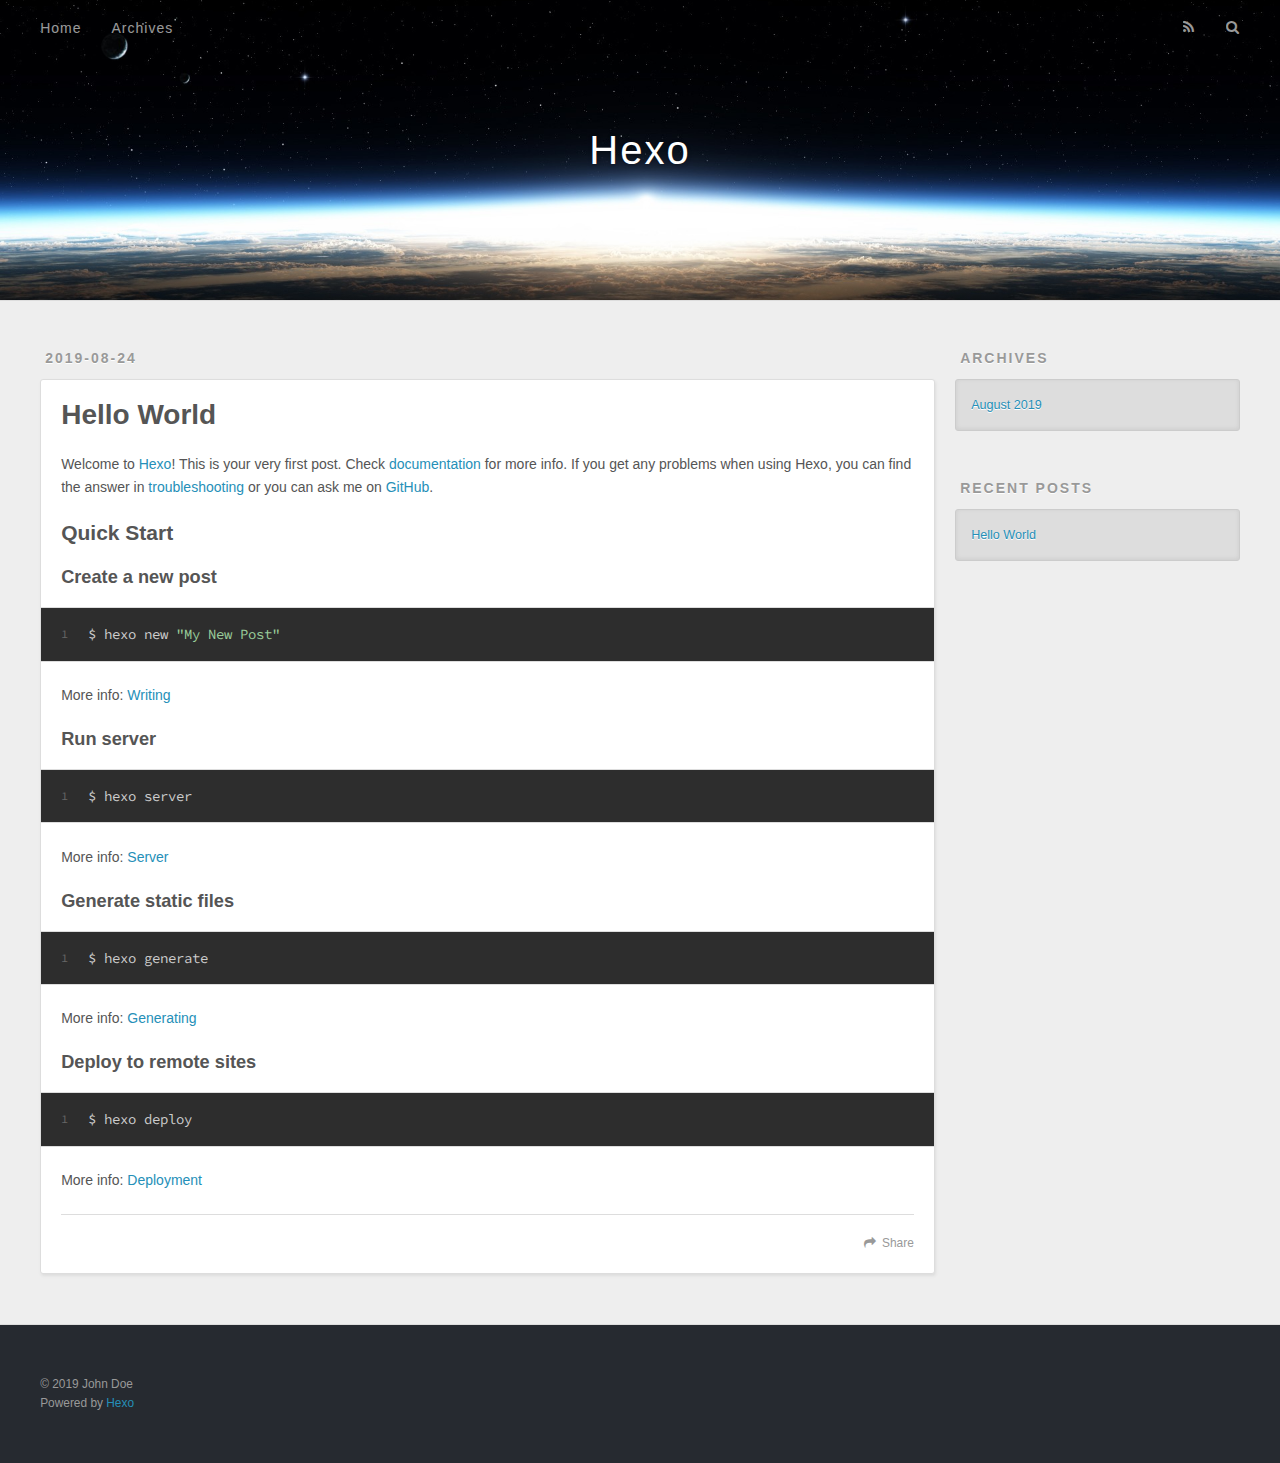
==== index.html @ d48149c9 "Site updated: 2019-08-24 20:46:43" ====
<!DOCTYPE html>
<html>
<head><meta name="generator" content="Hexo 3.9.0">
  <meta charset="utf-8">
  

  
  <title>Hexo</title>
  <meta name="viewport" content="width=device-width, initial-scale=1, maximum-scale=1">
  <meta property="og:type" content="website">
<meta property="og:title" content="Hexo">
<meta property="og:url" content="http://yoursite.com/index.html">
<meta property="og:site_name" content="Hexo">
<meta property="og:locale" content="en">
<meta name="twitter:card" content="summary">
<meta name="twitter:title" content="Hexo">
  
    <link rel="alternate" href="/atom.xml" title="Hexo" type="application/atom+xml">
  
  
    <link rel="icon" href="/favicon.png">
  
  
    <link href="//fonts.googleapis.com/css?family=Source+Code+Pro" rel="stylesheet" type="text/css">
  
  <link rel="stylesheet" href="/css/style.css">
</head>
</html>
<body>
  <div id="container">
    <div id="wrap">
      <header id="header">
  <div id="banner"></div>
  <div id="header-outer" class="outer">
    <div id="header-title" class="inner">
      <h1 id="logo-wrap">
        <a href="/" id="logo">Hexo</a>
      </h1>
      
    </div>
    <div id="header-inner" class="inner">
      <nav id="main-nav">
        <a id="main-nav-toggle" class="nav-icon"></a>
        
          <a class="main-nav-link" href="/">Home</a>
        
          <a class="main-nav-link" href="/archives">Archives</a>
        
      </nav>
      <nav id="sub-nav">
        
          <a id="nav-rss-link" class="nav-icon" href="/atom.xml" title="RSS Feed"></a>
        
        <a id="nav-search-btn" class="nav-icon" title="Search"></a>
      </nav>
      <div id="search-form-wrap">
        <form action="//google.com/search" method="get" accept-charset="UTF-8" class="search-form"><input type="search" name="q" class="search-form-input" placeholder="Search"><button type="submit" class="search-form-submit">&#xF002;</button><input type="hidden" name="sitesearch" value="http://yoursite.com"></form>
      </div>
    </div>
  </div>
</header>
      <div class="outer">
        <section id="main">
  
    <article id="post-hello-world" class="article article-type-post" itemscope itemprop="blogPost">
  <div class="article-meta">
    <a href="/2019/08/24/hello-world/" class="article-date">
  <time datetime="2019-08-24T12:15:39.350Z" itemprop="datePublished">2019-08-24</time>
</a>
    
  </div>
  <div class="article-inner">
    
    
      <header class="article-header">
        
  
    <h1 itemprop="name">
      <a class="article-title" href="/2019/08/24/hello-world/">Hello World</a>
    </h1>
  

      </header>
    
    <div class="article-entry" itemprop="articleBody">
      
        <p>Welcome to <a href="https://hexo.io/" target="_blank" rel="noopener">Hexo</a>! This is your very first post. Check <a href="https://hexo.io/docs/" target="_blank" rel="noopener">documentation</a> for more info. If you get any problems when using Hexo, you can find the answer in <a href="https://hexo.io/docs/troubleshooting.html" target="_blank" rel="noopener">troubleshooting</a> or you can ask me on <a href="https://github.com/hexojs/hexo/issues" target="_blank" rel="noopener">GitHub</a>.</p>
<h2 id="Quick-Start"><a href="#Quick-Start" class="headerlink" title="Quick Start"></a>Quick Start</h2><h3 id="Create-a-new-post"><a href="#Create-a-new-post" class="headerlink" title="Create a new post"></a>Create a new post</h3><figure class="highlight bash"><table><tr><td class="gutter"><pre><span class="line">1</span><br></pre></td><td class="code"><pre><span class="line">$ hexo new <span class="string">"My New Post"</span></span><br></pre></td></tr></table></figure>

<p>More info: <a href="https://hexo.io/docs/writing.html" target="_blank" rel="noopener">Writing</a></p>
<h3 id="Run-server"><a href="#Run-server" class="headerlink" title="Run server"></a>Run server</h3><figure class="highlight bash"><table><tr><td class="gutter"><pre><span class="line">1</span><br></pre></td><td class="code"><pre><span class="line">$ hexo server</span><br></pre></td></tr></table></figure>

<p>More info: <a href="https://hexo.io/docs/server.html" target="_blank" rel="noopener">Server</a></p>
<h3 id="Generate-static-files"><a href="#Generate-static-files" class="headerlink" title="Generate static files"></a>Generate static files</h3><figure class="highlight bash"><table><tr><td class="gutter"><pre><span class="line">1</span><br></pre></td><td class="code"><pre><span class="line">$ hexo generate</span><br></pre></td></tr></table></figure>

<p>More info: <a href="https://hexo.io/docs/generating.html" target="_blank" rel="noopener">Generating</a></p>
<h3 id="Deploy-to-remote-sites"><a href="#Deploy-to-remote-sites" class="headerlink" title="Deploy to remote sites"></a>Deploy to remote sites</h3><figure class="highlight bash"><table><tr><td class="gutter"><pre><span class="line">1</span><br></pre></td><td class="code"><pre><span class="line">$ hexo deploy</span><br></pre></td></tr></table></figure>

<p>More info: <a href="https://hexo.io/docs/deployment.html" target="_blank" rel="noopener">Deployment</a></p>

      
    </div>
    <footer class="article-footer">
      <a data-url="http://yoursite.com/2019/08/24/hello-world/" data-id="cjzpjfk8l0000x8vjeprm9qfz" class="article-share-link">Share</a>
      
      
    </footer>
  </div>
  
</article>


  


</section>
        
          <aside id="sidebar">
  
    

  
    

  
    
  
    
  <div class="widget-wrap">
    <h3 class="widget-title">Archives</h3>
    <div class="widget">
      <ul class="archive-list"><li class="archive-list-item"><a class="archive-list-link" href="/archives/2019/08/">August 2019</a></li></ul>
    </div>
  </div>


  
    
  <div class="widget-wrap">
    <h3 class="widget-title">Recent Posts</h3>
    <div class="widget">
      <ul>
        
          <li>
            <a href="/2019/08/24/hello-world/">Hello World</a>
          </li>
        
      </ul>
    </div>
  </div>

  
</aside>
        
      </div>
      <footer id="footer">
  
  <div class="outer">
    <div id="footer-info" class="inner">
      &copy; 2019 John Doe<br>
      Powered by <a href="http://hexo.io/" target="_blank">Hexo</a>
    </div>
  </div>
</footer>
    </div>
    <nav id="mobile-nav">
  
    <a href="/" class="mobile-nav-link">Home</a>
  
    <a href="/archives" class="mobile-nav-link">Archives</a>
  
</nav>
    

<script src="//ajax.googleapis.com/ajax/libs/jquery/2.0.3/jquery.min.js"></script>


  <link rel="stylesheet" href="/fancybox/jquery.fancybox.css">
  <script src="/fancybox/jquery.fancybox.pack.js"></script>


<script src="/js/script.js"></script>



  </div>
</body>
</html>
---- css/style.css ----
body {
  width: 100%;
}
body:before,
body:after {
  content: "";
  display: table;
}
body:after {
  clear: both;
}
html,
body,
div,
span,
applet,
object,
iframe,
h1,
h2,
h3,
h4,
h5,
h6,
p,
blockquote,
pre,
a,
abbr,
acronym,
address,
big,
cite,
code,
del,
dfn,
em,
img,
ins,
kbd,
q,
s,
samp,
small,
strike,
strong,
sub,
sup,
tt,
var,
dl,
dt,
dd,
ol,
ul,
li,
fieldset,
form,
label,
legend,
table,
caption,
tbody,
tfoot,
thead,
tr,
th,
td {
  margin: 0;
  padding: 0;
  border: 0;
  outline: 0;
  font-weight: inherit;
  font-style: inherit;
  font-family: inherit;
  font-size: 100%;
  vertical-align: baseline;
}
body {
  line-height: 1;
  color: #000;
  background: #fff;
}
ol,
ul {
  list-style: none;
}
table {
  border-collapse: separate;
  border-spacing: 0;
  vertical-align: middle;
}
caption,
th,
td {
  text-align: left;
  font-weight: normal;
  vertical-align: middle;
}
a img {
  border: none;
}
input,
button {
  margin: 0;
  padding: 0;
}
input::-moz-focus-inner,
button::-moz-focus-inner {
  border: 0;
  padding: 0;
}
@font-face {
  font-family: FontAwesome;
  font-style: normal;
  font-weight: normal;
  src: url("fonts/fontawesome-webfont.eot?v=#4.0.3");
  src: url("fonts/fontawesome-webfont.eot?#iefix&v=#4.0.3") format("embedded-opentype"), url("fonts/fontawesome-webfont.woff?v=#4.0.3") format("woff"), url("fonts/fontawesome-webfont.ttf?v=#4.0.3") format("truetype"), url("fonts/fontawesome-webfont.svg#fontawesomeregular?v=#4.0.3") format("svg");
}
html,
body,
#container {
  height: 100%;
}
body {
  background: #eee;
  font: 14px -apple-system, BlinkMacSystemFont, "Segoe UI", "Roboto", "Oxygen", "Ubuntu", "Cantarell", "Fira Sans", "Droid Sans", "Helvetica Neue", sans-serif;
  -webkit-text-size-adjust: 100%;
}
.outer {
  max-width: 1220px;
  margin: 0 auto;
  padding: 0 20px;
}
.outer:before,
.outer:after {
  content: "";
  display: table;
}
.outer:after {
  clear: both;
}
.inner {
  display: inline;
  float: left;
  width: 98.33333333333333%;
  margin: 0 0.833333333333333%;
}
.left,
.alignleft {
  float: left;
}
.right,
.alignright {
  float: right;
}
.clear {
  clear: both;
}
#container {
  position: relative;
}
.mobile-nav-on {
  overflow: hidden;
}
#wrap {
  height: 100%;
  width: 100%;
  position: absolute;
  top: 0;
  left: 0;
  -webkit-transition: 0.2s ease-out;
  -moz-transition: 0.2s ease-out;
  -ms-transition: 0.2s ease-out;
  transition: 0.2s ease-out;
  z-index: 1;
  background: #eee;
}
.mobile-nav-on #wrap {
  left: 280px;
}
@media screen and (min-width: 768px) {
  #main {
    display: inline;
    float: left;
    width: 73.33333333333333%;
    margin: 0 0.833333333333333%;
  }
}
.article-date,
.article-category-link,
.archive-year,
.widget-title {
  text-decoration: none;
  text-transform: uppercase;
  letter-spacing: 2px;
  color: #999;
  margin-bottom: 1em;
  margin-left: 5px;
  line-height: 1em;
  text-shadow: 0 1px #fff;
  font-weight: bold;
}
.article-inner,
.archive-article-inner {
  background: #fff;
  -webkit-box-shadow: 1px 2px 3px #ddd;
  box-shadow: 1px 2px 3px #ddd;
  border: 1px solid #ddd;
  border-radius: 3px;
}
.article-entry h1,
.widget h1 {
  font-size: 2em;
}
.article-entry h2,
.widget h2 {
  font-size: 1.5em;
}
.article-entry h3,
.widget h3 {
  font-size: 1.3em;
}
.article-entry h4,
.widget h4 {
  font-size: 1.2em;
}
.article-entry h5,
.widget h5 {
  font-size: 1em;
}
.article-entry h6,
.widget h6 {
  font-size: 1em;
  color: #999;
}
.article-entry hr,
.widget hr {
  border: 1px dashed #ddd;
}
.article-entry strong,
.widget strong {
  font-weight: bold;
}
.article-entry em,
.widget em,
.article-entry cite,
.widget cite {
  font-style: italic;
}
.article-entry sup,
.widget sup,
.article-entry sub,
.widget sub {
  font-size: 0.75em;
  line-height: 0;
  position: relative;
  vertical-align: baseline;
}
.article-entry sup,
.widget sup {
  top: -0.5em;
}
.article-entry sub,
.widget sub {
  bottom: -0.2em;
}
.article-entry small,
.widget small {
  font-size: 0.85em;
}
.article-entry acronym,
.widget acronym,
.article-entry abbr,
.widget abbr {
  border-bottom: 1px dotted;
}
.article-entry ul,
.widget ul,
.article-entry ol,
.widget ol,
.article-entry dl,
.widget dl {
  margin: 0 20px;
  line-height: 1.6em;
}
.article-entry ul ul,
.widget ul ul,
.article-entry ol ul,
.widget ol ul,
.article-entry ul ol,
.widget ul ol,
.article-entry ol ol,
.widget ol ol {
  margin-top: 0;
  margin-bottom: 0;
}
.article-entry ul,
.widget ul {
  list-style: disc;
}
.article-entry ol,
.widget ol {
  list-style: decimal;
}
.article-entry dt,
.widget dt {
  font-weight: bold;
}
#header {
  height: 300px;
  position: relative;
  border-bottom: 1px solid #ddd;
}
#header:before,
#header:after {
  content: "";
  position: absolute;
  left: 0;
  right: 0;
  height: 40px;
}
#header:before {
  top: 0;
  background: -webkit-linear-gradient(rgba(0,0,0,0.2), transparent);
  background: -moz-linear-gradient(rgba(0,0,0,0.2), transparent);
  background: -ms-linear-gradient(rgba(0,0,0,0.2), transparent);
  background: linear-gradient(rgba(0,0,0,0.2), transparent);
}
#header:after {
  bottom: 0;
  background: -webkit-linear-gradient(transparent, rgba(0,0,0,0.2));
  background: -moz-linear-gradient(transparent, rgba(0,0,0,0.2));
  background: -ms-linear-gradient(transparent, rgba(0,0,0,0.2));
  background: linear-gradient(transparent, rgba(0,0,0,0.2));
}
#header-outer {
  height: 100%;
  position: relative;
}
#header-inner {
  position: relative;
  overflow: hidden;
}
#banner {
  position: absolute;
  top: 0;
  left: 0;
  width: 100%;
  height: 100%;
  background: url("images/banner.jpg") center #000;
  -webkit-background-size: cover;
  -moz-background-size: cover;
  background-size: cover;
  z-index: -1;
}
#header-title {
  text-align: center;
  height: 40px;
  position: absolute;
  top: 50%;
  left: 0;
  margin-top: -20px;
}
#logo,
#subtitle {
  text-decoration: none;
  color: #fff;
  font-weight: 300;
  text-shadow: 0 1px 4px rgba(0,0,0,0.3);
}
#logo {
  font-size: 40px;
  line-height: 40px;
  letter-spacing: 2px;
}
#subtitle {
  font-size: 16px;
  line-height: 16px;
  letter-spacing: 1px;
}
#subtitle-wrap {
  margin-top: 16px;
}
#main-nav {
  float: left;
  margin-left: -15px;
}
.nav-icon,
.main-nav-link {
  float: left;
  color: #fff;
  opacity: 0.6;
  text-decoration: none;
  text-shadow: 0 1px rgba(0,0,0,0.2);
  -webkit-transition: opacity 0.2s;
  -moz-transition: opacity 0.2s;
  -ms-transition: opacity 0.2s;
  transition: opacity 0.2s;
  display: block;
  padding: 20px 15px;
}
.nav-icon:hover,
.main-nav-link:hover {
  opacity: 1;
}
.nav-icon {
  font-family: FontAwesome;
  text-align: center;
  font-size: 14px;
  width: 14px;
  height: 14px;
  padding: 20px 15px;
  position: relative;
  cursor: pointer;
}
.main-nav-link {
  font-weight: 300;
  letter-spacing: 1px;
}
@media screen and (max-width: 479px) {
  .main-nav-link {
    display: none;
  }
}
#main-nav-toggle {
  display: none;
}
#main-nav-toggle:before {
  content: "\f0c9";
}
@media screen and (max-width: 479px) {
  #main-nav-toggle {
    display: block;
  }
}
#sub-nav {
  float: right;
  margin-right: -15px;
}
#nav-rss-link:before {
  content: "\f09e";
}
#nav-search-btn:before {
  content: "\f002";
}
#search-form-wrap {
  position: absolute;
  top: 15px;
  width: 150px;
  height: 30px;
  right: -150px;
  opacity: 0;
  -webkit-transition: 0.2s ease-out;
  -moz-transition: 0.2s ease-out;
  -ms-transition: 0.2s ease-out;
  transition: 0.2s ease-out;
}
#search-form-wrap.on {
  opacity: 1;
  right: 0;
}
@media screen and (max-width: 479px) {
  #search-form-wrap {
    width: 100%;
    right: -100%;
  }
}
.search-form {
  position: absolute;
  top: 0;
  left: 0;
  right: 0;
  background: #fff;
  padding: 5px 15px;
  border-radius: 15px;
  -webkit-box-shadow: 0 0 10px rgba(0,0,0,0.3);
  box-shadow: 0 0 10px rgba(0,0,0,0.3);
}
.search-form-input {
  border: none;
  background: none;
  color: #555;
  width: 100%;
  font: 13px -apple-system, BlinkMacSystemFont, "Segoe UI", "Roboto", "Oxygen", "Ubuntu", "Cantarell", "Fira Sans", "Droid Sans", "Helvetica Neue", sans-serif;
  outline: none;
}
.search-form-input::-webkit-search-results-decoration,
.search-form-input::-webkit-search-cancel-button {
  -webkit-appearance: none;
}
.search-form-submit {
  position: absolute;
  top: 50%;
  right: 10px;
  margin-top: -7px;
  font: 13px FontAwesome;
  border: none;
  background: none;
  color: #bbb;
  cursor: pointer;
}
.search-form-submit:hover,
.search-form-submit:focus {
  color: #777;
}
.article {
  margin: 50px 0;
}
.article-inner {
  overflow: hidden;
}
.article-meta:before,
.article-meta:after {
  content: "";
  display: table;
}
.article-meta:after {
  clear: both;
}
.article-date {
  float: left;
}
.article-category {
  float: left;
  line-height: 1em;
  color: #ccc;
  text-shadow: 0 1px #fff;
  margin-left: 8px;
}
.article-category:before {
  content: "\2022";
}
.article-category-link {
  margin: 0 12px 1em;
}
.article-header {
  padding: 20px 20px 0;
}
.article-title {
  text-decoration: none;
  font-size: 2em;
  font-weight: bold;
  color: #555;
  line-height: 1.1em;
  -webkit-transition: color 0.2s;
  -moz-transition: color 0.2s;
  -ms-transition: color 0.2s;
  transition: color 0.2s;
}
a.article-title:hover {
  color: #258fb8;
}
.article-entry {
  color: #555;
  padding: 0 20px;
}
.article-entry:before,
.article-entry:after {
  content: "";
  display: table;
}
.article-entry:after {
  clear: both;
}
.article-entry p,
.article-entry table {
  line-height: 1.6em;
  margin: 1.6em 0;
}
.article-entry h1,
.article-entry h2,
.article-entry h3,
.article-entry h4,
.article-entry h5,
.article-entry h6 {
  font-weight: bold;
}
.article-entry h1,
.article-entry h2,
.article-entry h3,
.article-entry h4,
.article-entry h5,
.article-entry h6 {
  line-height: 1.1em;
  margin: 1.1em 0;
}
.article-entry a {
  color: #258fb8;
  text-decoration: none;
}
.article-entry a:hover {
  text-decoration: underline;
}
.article-entry ul,
.article-entry ol,
.article-entry dl {
  margin-top: 1.6em;
  margin-bottom: 1.6em;
}
.article-entry img,
.article-entry video {
  max-width: 100%;
  height: auto;
  display: block;
  margin: auto;
}
.article-entry iframe {
  border: none;
}
.article-entry table {
  width: 100%;
  border-collapse: collapse;
  border-spacing: 0;
}
.article-entry th {
  font-weight: bold;
  border-bottom: 3px solid #ddd;
  padding-bottom: 0.5em;
}
.article-entry td {
  border-bottom: 1px solid #ddd;
  padding: 10px 0;
}
.article-entry blockquote {
  font-family: Georgia, "Times New Roman", serif;
  font-size: 1.4em;
  margin: 1.6em 20px;
  text-align: center;
}
.article-entry blockquote footer {
  font-size: 14px;
  margin: 1.6em 0;
  font-family: -apple-system, BlinkMacSystemFont, "Segoe UI", "Roboto", "Oxygen", "Ubuntu", "Cantarell", "Fira Sans", "Droid Sans", "Helvetica Neue", sans-serif;
}
.article-entry blockquote footer cite:before {
  content: "—";
  padding: 0 0.5em;
}
.article-entry .pullquote {
  text-align: left;
  width: 45%;
  margin: 0;
}
.article-entry .pullquote.left {
  margin-left: 0.5em;
  margin-right: 1em;
}
.article-entry .pullquote.right {
  margin-right: 0.5em;
  margin-left: 1em;
}
.article-entry .caption {
  color: #999;
  display: block;
  font-size: 0.9em;
  margin-top: 0.5em;
  position: relative;
  text-align: center;
}
.article-entry .video-container {
  position: relative;
  padding-top: 56.25%;
  height: 0;
  overflow: hidden;
}
.article-entry .video-container iframe,
.article-entry .video-container object,
.article-entry .video-container embed {
  position: absolute;
  top: 0;
  left: 0;
  width: 100%;
  height: 100%;
  margin-top: 0;
}
.article-more-link a {
  display: inline-block;
  line-height: 1em;
  padding: 6px 15px;
  border-radius: 15px;
  background: #eee;
  color: #999;
  text-shadow: 0 1px #fff;
  text-decoration: none;
}
.article-more-link a:hover {
  background: #258fb8;
  color: #fff;
  text-decoration: none;
  text-shadow: 0 1px #1e7293;
}
.article-footer {
  font-size: 0.85em;
  line-height: 1.6em;
  border-top: 1px solid #ddd;
  padding-top: 1.6em;
  margin: 0 20px 20px;
}
.article-footer:before,
.article-footer:after {
  content: "";
  display: table;
}
.article-footer:after {
  clear: both;
}
.article-footer a {
  color: #999;
  text-decoration: none;
}
.article-footer a:hover {
  color: #555;
}
.article-tag-list-item {
  float: left;
  margin-right: 10px;
}
.article-tag-list-link:before {
  content: "#";
}
.article-comment-link {
  float: right;
}
.article-comment-link:before {
  content: "\f075";
  font-family: FontAwesome;
  padding-right: 8px;
}
.article-share-link {
  cursor: pointer;
  float: right;
  margin-left: 20px;
}
.article-share-link:before {
  content: "\f064";
  font-family: FontAwesome;
  padding-right: 6px;
}
#article-nav {
  position: relative;
}
#article-nav:before,
#article-nav:after {
  content: "";
  display: table;
}
#article-nav:after {
  clear: both;
}
@media screen and (min-width: 768px) {
  #article-nav {
    margin: 50px 0;
  }
  #article-nav:before {
    width: 8px;
    height: 8px;
    position: absolute;
    top: 50%;
    left: 50%;
    margin-top: -4px;
    margin-left: -4px;
    content: "";
    border-radius: 50%;
    background: #ddd;
    -webkit-box-shadow: 0 1px 2px #fff;
    box-shadow: 0 1px 2px #fff;
  }
}
.article-nav-link-wrap {
  text-decoration: none;
  text-shadow: 0 1px #fff;
  color: #999;
  -webkit-box-sizing: border-box;
  -moz-box-sizing: border-box;
  box-sizing: border-box;
  margin-top: 50px;
  text-align: center;
  display: block;
}
.article-nav-link-wrap:hover {
  color: #555;
}
@media screen and (min-width: 768px) {
  .article-nav-link-wrap {
    width: 50%;
    margin-top: 0;
  }
}
@media screen and (min-width: 768px) {
  #article-nav-newer {
    float: left;
    text-align: right;
    padding-right: 20px;
  }
}
@media screen and (min-width: 768px) {
  #article-nav-older {
    float: right;
    text-align: left;
    padding-left: 20px;
  }
}
.article-nav-caption {
  text-transform: uppercase;
  letter-spacing: 2px;
  color: #ddd;
  line-height: 1em;
  font-weight: bold;
}
#article-nav-newer .article-nav-caption {
  margin-right: -2px;
}
.article-nav-title {
  font-size: 0.85em;
  line-height: 1.6em;
  margin-top: 0.5em;
}
.article-share-box {
  position: absolute;
  display: none;
  background: #fff;
  -webkit-box-shadow: 1px 2px 10px rgba(0,0,0,0.2);
  box-shadow: 1px 2px 10px rgba(0,0,0,0.2);
  border-radius: 3px;
  margin-left: -145px;
  overflow: hidden;
  z-index: 1;
}
.article-share-box.on {
  display: block;
}
.article-share-input {
  width: 100%;
  background: none;
  -webkit-box-sizing: border-box;
  -moz-box-sizing: border-box;
  box-sizing: border-box;
  font: 14px -apple-system, BlinkMacSystemFont, "Segoe UI", "Roboto", "Oxygen", "Ubuntu", "Cantarell", "Fira Sans", "Droid Sans", "Helvetica Neue", sans-serif;
  padding: 0 15px;
  color: #555;
  outline: none;
  border: 1px solid #ddd;
  border-radius: 3px 3px 0 0;
  height: 36px;
  line-height: 36px;
}
.article-share-links {
  background: #eee;
}
.article-share-links:before,
.article-share-links:after {
  content: "";
  display: table;
}
.article-share-links:after {
  clear: both;
}
.article-share-twitter,
.article-share-facebook,
.article-share-pinterest,
.article-share-google {
  width: 50px;
  height: 36px;
  display: block;
  float: left;
  position: relative;
  color: #999;
  text-shadow: 0 1px #fff;
}
.article-share-twitter:before,
.article-share-facebook:before,
.article-share-pinterest:before,
.article-share-google:before {
  font-size: 20px;
  font-family: FontAwesome;
  width: 20px;
  height: 20px;
  position: absolute;
  top: 50%;
  left: 50%;
  margin-top: -10px;
  margin-left: -10px;
  text-align: center;
}
.article-share-twitter:hover,
.article-share-facebook:hover,
.article-share-pinterest:hover,
.article-share-google:hover {
  color: #fff;
}
.article-share-twitter:before {
  content: "\f099";
}
.article-share-twitter:hover {
  background: #00aced;
  text-shadow: 0 1px #008abe;
}
.article-share-facebook:before {
  content: "\f09a";
}
.article-share-facebook:hover {
  background: #3b5998;
  text-shadow: 0 1px #2f477a;
}
.article-share-pinterest:before {
  content: "\f0d2";
}
.article-share-pinterest:hover {
  background: #cb2027;
  text-shadow: 0 1px #a21a1f;
}
.article-share-google:before {
  content: "\f0d5";
}
.article-share-google:hover {
  background: #dd4b39;
  text-shadow: 0 1px #be3221;
}
.article-gallery {
  background: #000;
  position: relative;
}
.article-gallery-photos {
  position: relative;
  overflow: hidden;
}
.article-gallery-img {
  display: none;
  max-width: 100%;
}
.article-gallery-img:first-child {
  display: block;
}
.article-gallery-img.loaded {
  position: absolute;
  display: block;
}
.article-gallery-img img {
  display: block;
  max-width: 100%;
  margin: 0 auto;
}
#comments {
  background: #fff;
  -webkit-box-shadow: 1px 2px 3px #ddd;
  box-shadow: 1px 2px 3px #ddd;
  padding: 20px;
  border: 1px solid #ddd;
  border-radius: 3px;
  margin: 50px 0;
}
#comments a {
  color: #258fb8;
}
.archives-wrap {
  margin: 50px 0;
}
.archives:before,
.archives:after {
  content: "";
  display: table;
}
.archives:after {
  clear: both;
}
.archive-year-wrap {
  margin-bottom: 1em;
}
.archives {
  -webkit-column-gap: 10px;
  -moz-column-gap: 10px;
  column-gap: 10px;
}
@media screen and (min-width: 480px) and (max-width: 767px) {
  .archives {
    -webkit-column-count: 2;
    -moz-column-count: 2;
    column-count: 2;
  }
}
@media screen and (min-width: 768px) {
  .archives {
    -webkit-column-count: 3;
    -moz-column-count: 3;
    column-count: 3;
  }
}
.archive-article {
  -webkit-column-break-inside: avoid;
  page-break-inside: avoid;
  overflow: hidden;
  break-inside: avoid-column;
}
.archive-article-inner {
  padding: 10px;
  margin-bottom: 15px;
}
.archive-article-title {
  text-decoration: none;
  font-weight: bold;
  color: #555;
  -webkit-transition: color 0.2s;
  -moz-transition: color 0.2s;
  -ms-transition: color 0.2s;
  transition: color 0.2s;
  line-height: 1.6em;
}
.archive-article-title:hover {
  color: #258fb8;
}
.archive-article-footer {
  margin-top: 1em;
}
.archive-article-date {
  color: #999;
  text-decoration: none;
  font-size: 0.85em;
  line-height: 1em;
  margin-bottom: 0.5em;
  display: block;
}
#page-nav {
  margin: 50px auto;
  background: #fff;
  -webkit-box-shadow: 1px 2px 3px #ddd;
  box-shadow: 1px 2px 3px #ddd;
  border: 1px solid #ddd;
  border-radius: 3px;
  text-align: center;
  color: #999;
  overflow: hidden;
}
#page-nav:before,
#page-nav:after {
  content: "";
  display: table;
}
#page-nav:after {
  clear: both;
}
#page-nav a,
#page-nav span {
  padding: 10px 20px;
  line-height: 1;
  height: 2ex;
}
#page-nav a {
  color: #999;
  text-decoration: none;
}
#page-nav a:hover {
  background: #999;
  color: #fff;
}
#page-nav .prev {
  float: left;
}
#page-nav .next {
  float: right;
}
#page-nav .page-number {
  display: inline-block;
}
@media screen and (max-width: 479px) {
  #page-nav .page-number {
    display: none;
  }
}
#page-nav .current {
  color: #555;
  font-weight: bold;
}
#page-nav .space {
  color: #ddd;
}
#footer {
  background: #262a30;
  padding: 50px 0;
  border-top: 1px solid #ddd;
  color: #999;
}
#footer a {
  color: #258fb8;
  text-decoration: none;
}
#footer a:hover {
  text-decoration: underline;
}
#footer-info {
  line-height: 1.6em;
  font-size: 0.85em;
}
.article-entry pre,
.article-entry .highlight {
  background: #2d2d2d;
  margin: 0 -20px;
  padding: 15px 20px;
  border-style: solid;
  border-color: #ddd;
  border-width: 1px 0;
  overflow: auto;
  color: #ccc;
  line-height: 22.400000000000002px;
}
.article-entry .highlight .gutter pre,
.article-entry .gist .gist-file .gist-data .line-numbers {
  color: #666;
  font-size: 0.85em;
}
.article-entry pre,
.article-entry code {
  font-family: "Source Code Pro", Consolas, Monaco, Menlo, Consolas, monospace;
}
.article-entry code {
  background: #eee;
  text-shadow: 0 1px #fff;
  padding: 0 0.3em;
}
.article-entry pre code {
  background: none;
  text-shadow: none;
  padding: 0;
}
.article-entry .highlight pre {
  border: none;
  margin: 0;
  padding: 0;
}
.article-entry .highlight table {
  margin: 0;
  width: auto;
}
.article-entry .highlight td {
  border: none;
  padding: 0;
}
.article-entry .highlight figcaption {
  font-size: 0.85em;
  color: #999;
  line-height: 1em;
  margin-bottom: 1em;
}
.article-entry .highlight figcaption:before,
.article-entry .highlight figcaption:after {
  content: "";
  display: table;
}
.article-entry .highlight figcaption:after {
  clear: both;
}
.article-entry .highlight figcaption a {
  float: right;
}
.article-entry .highlight .gutter pre {
  text-align: right;
  padding-right: 20px;
}
.article-entry .highlight .line {
  height: 22.400000000000002px;
}
.article-entry .highlight .line.marked {
  background: #515151;
}
.article-entry .gist {
  margin: 0 -20px;
  border-style: solid;
  border-color: #ddd;
  border-width: 1px 0;
  background: #2d2d2d;
  padding: 15px 20px 15px 0;
}
.article-entry .gist .gist-file {
  border: none;
  font-family: "Source Code Pro", Consolas, Monaco, Menlo, Consolas, monospace;
  margin: 0;
}
.article-entry .gist .gist-file .gist-data {
  background: none;
  border: none;
}
.article-entry .gist .gist-file .gist-data .line-numbers {
  background: none;
  border: none;
  padding: 0 20px 0 0;
}
.article-entry .gist .gist-file .gist-data .line-data {
  padding: 0 !important;
}
.article-entry .gist .gist-file .highlight {
  margin: 0;
  padding: 0;
  border: none;
}
.article-entry .gist .gist-file .gist-meta {
  background: #2d2d2d;
  color: #999;
  font: 0.85em -apple-system, BlinkMacSystemFont, "Segoe UI", "Roboto", "Oxygen", "Ubuntu", "Cantarell", "Fira Sans", "Droid Sans", "Helvetica Neue", sans-serif;
  text-shadow: 0 0;
  padding: 0;
  margin-top: 1em;
  margin-left: 20px;
}
.article-entry .gist .gist-file .gist-meta a {
  color: #258fb8;
  font-weight: normal;
}
.article-entry .gist .gist-file .gist-meta a:hover {
  text-decoration: underline;
}
pre .comment,
pre .title {
  color: #999;
}
pre .variable,
pre .attribute,
pre .tag,
pre .regexp,
pre .ruby .constant,
pre .xml .tag .title,
pre .xml .pi,
pre .xml .doctype,
pre .html .doctype,
pre .css .id,
pre .css .class,
pre .css .pseudo {
  color: #f2777a;
}
pre .number,
pre .preprocessor,
pre .built_in,
pre .literal,
pre .params,
pre .constant {
  color: #f99157;
}
pre .class,
pre .ruby .class .title,
pre .css .rules .attribute {
  color: #9c9;
}
pre .string,
pre .value,
pre .inheritance,
pre .header,
pre .ruby .symbol,
pre .xml .cdata {
  color: #9c9;
}
pre .css .hexcolor {
  color: #6cc;
}
pre .function,
pre .python .decorator,
pre .python .title,
pre .ruby .function .title,
pre .ruby .title .keyword,
pre .perl .sub,
pre .javascript .title,
pre .coffeescript .title {
  color: #69c;
}
pre .keyword,
pre .javascript .function {
  color: #c9c;
}
@media screen and (max-width: 479px) {
  #mobile-nav {
    position: absolute;
    top: 0;
    left: 0;
    width: 280px;
    height: 100%;
    background: #191919;
    border-right: 1px solid #fff;
  }
}
@media screen and (max-width: 479px) {
  .mobile-nav-link {
    display: block;
    color: #999;
    text-decoration: none;
    padding: 15px 20px;
    font-weight: bold;
  }
  .mobile-nav-link:hover {
    color: #fff;
  }
}
@media screen and (min-width: 768px) {
  #sidebar {
    display: inline;
    float: left;
    width: 23.333333333333332%;
    margin: 0 0.833333333333333%;
  }
}
.widget-wrap {
  margin: 50px 0;
}
.widget {
  color: #777;
  text-shadow: 0 1px #fff;
  background: #ddd;
  -webkit-box-shadow: 0 -1px 4px #ccc inset;
  box-shadow: 0 -1px 4px #ccc inset;
  border: 1px solid #ccc;
  padding: 15px;
  border-radius: 3px;
}
.widget a {
  color: #258fb8;
  text-decoration: none;
}
.widget a:hover {
  text-decoration: underline;
}
.widget ul ul,
.widget ol ul,
.widget dl ul,
.widget ul ol,
.widget ol ol,
.widget dl ol,
.widget ul dl,
.widget ol dl,
.widget dl dl {
  margin-left: 15px;
  list-style: disc;
}
.widget {
  line-height: 1.6em;
  word-wrap: break-word;
  font-size: 0.9em;
}
.widget ul,
.widget ol {
  list-style: none;
  margin: 0;
}
.widget ul ul,
.widget ol ul,
.widget ul ol,
.widget ol ol {
  margin: 0 20px;
}
.widget ul ul,
.widget ol ul {
  list-style: disc;
}
.widget ul ol,
.widget ol ol {
  list-style: decimal;
}
.category-list-count,
.tag-list-count,
.archive-list-count {
  padding-left: 5px;
  color: #999;
  font-size: 0.85em;
}
.category-list-count:before,
.tag-list-count:before,
.archive-list-count:before {
  content: "(";
}
.category-list-count:after,
.tag-list-count:after,
.archive-list-count:after {
  content: ")";
}
.tagcloud a {
  margin-right: 5px;
  display: inline-block;
}
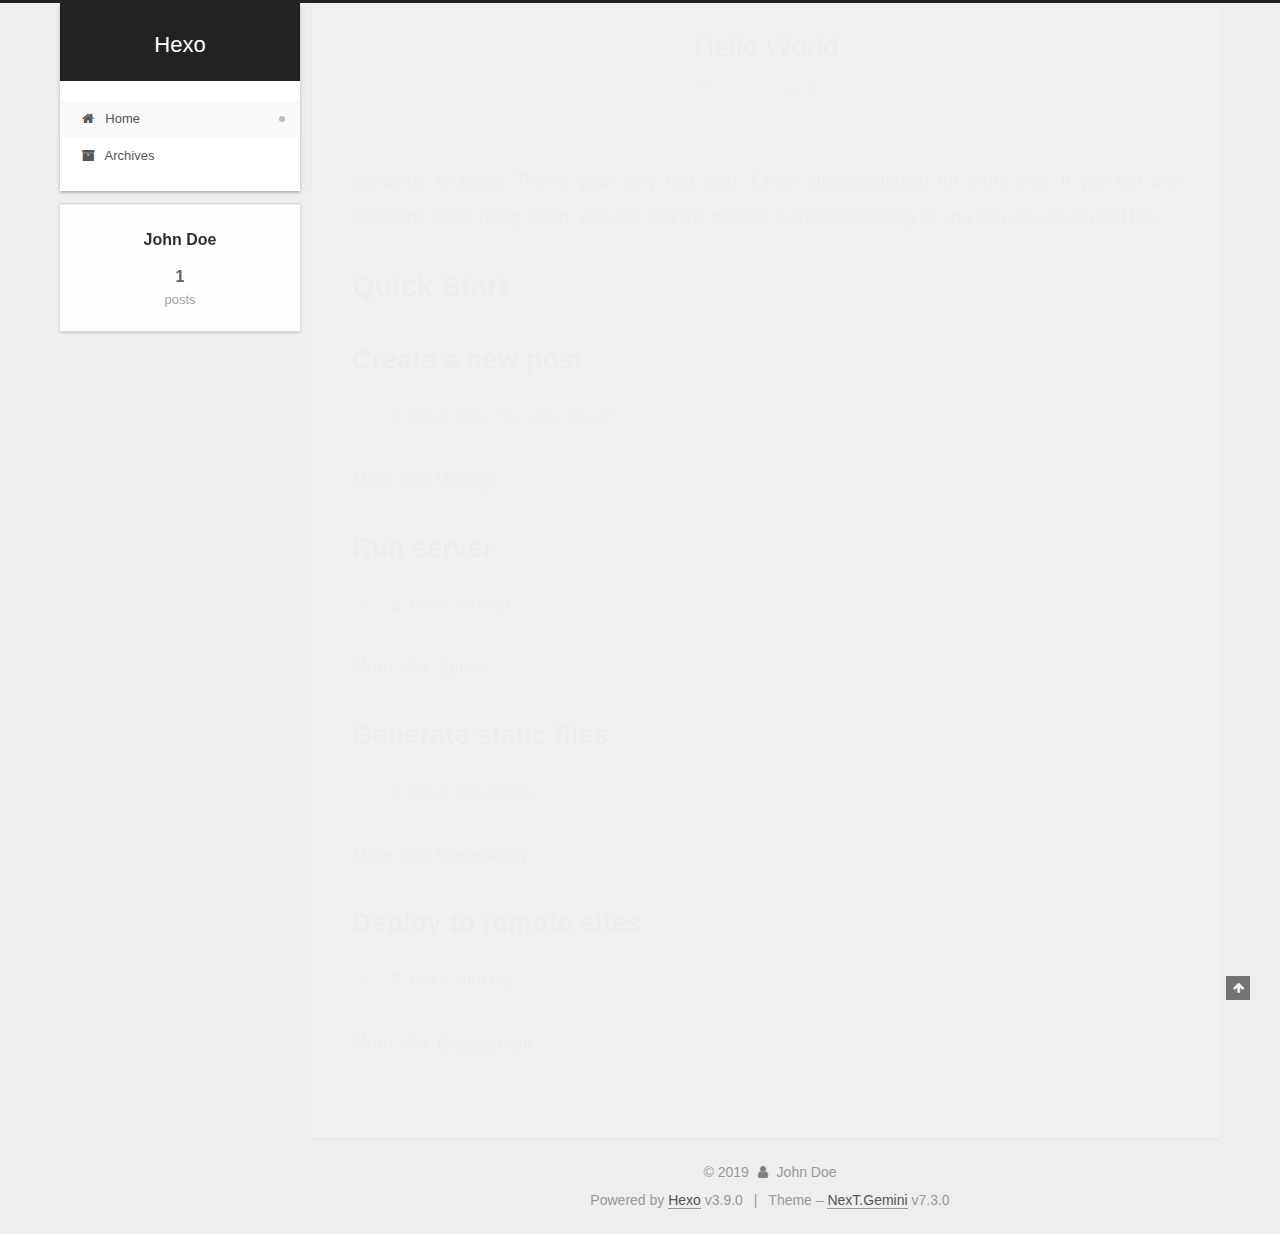
==== commit 77a0649e: "Site updated: 2019-08-24 21:43:44" ====
--- a/index.html
+++ b/index.html
@@ -1,12 +1,59 @@
 <!DOCTYPE html>
-<html>
-<head><meta name="generator" content="Hexo 3.9.0">
-  <meta charset="utf-8">
-  
-
-  
-  <title>Hexo</title>
-  <meta name="viewport" content="width=device-width, initial-scale=1, maximum-scale=1">
+
+
+
+
+
+<html lang="en">
+<head>
+  <meta charset="UTF-8">
+<meta name="viewport" content="width=device-width, initial-scale=1, maximum-scale=2">
+<meta name="theme-color" content="#222">
+<meta http-equiv="X-UA-Compatible" content="IE=edge">
+  <link rel="apple-touch-icon" sizes="180x180" href="/images/apple-touch-icon-next.png?v=7.3.0">
+  <link rel="icon" type="image/png" sizes="32x32" href="/images/favicon-32x32-next.png?v=7.3.0">
+  <link rel="icon" type="image/png" sizes="16x16" href="/images/favicon-16x16-next.png?v=7.3.0">
+  <link rel="mask-icon" href="/images/logo.svg?v=7.3.0" color="#222">
+
+<link rel="stylesheet" href="/css/main.css?v=7.3.0">
+
+
+<link rel="stylesheet" href="/lib/font-awesome/css/font-awesome.min.css?v=4.7.0">
+
+
+<script id="hexo-configurations">
+  var NexT = window.NexT || {};
+  var CONFIG = {
+    root: '/',
+    scheme: 'Gemini',
+    version: '7.3.0',
+    exturl: false,
+    sidebar: {"position":"left","display":"post","offset":12,"onmobile":false},
+    copycode: {"enable":false,"show_result":false,"style":null},
+    back2top: {"enable":true,"sidebar":false,"scrollpercent":false},
+    bookmark: {"enable":false,"color":"#222","save":"auto"},
+    fancybox: false,
+    mediumzoom: false,
+    lazyload: false,
+    pangu: false,
+    algolia: {
+      appID: '',
+      apiKey: '',
+      indexName: '',
+      hits: {"per_page":10},
+      labels: {"input_placeholder":"Search for Posts","hits_empty":"We didn't find any results for the search: ${query}","hits_stats":"${hits} results found in ${time} ms"}
+    },
+    localsearch: {"enable":false,"trigger":"auto","top_n_per_article":1,"unescape":false,"preload":false},
+    path: '',
+    motion: {"enable":true,"async":false,"transition":{"post_block":"fadeIn","post_header":"slideDownIn","post_body":"slideDownIn","coll_header":"slideLeftIn","sidebar":"slideUpIn"}},
+    translation: {
+      copy_button: 'Copy',
+      copy_success: 'Copied',
+      copy_failure: 'Copy failed'
+    }
+  };
+</script>
+
   <meta property="og:type" content="website">
 <meta property="og:title" content="Hexo">
 <meta property="og:url" content="http://yoursite.com/index.html">
@@ -14,77 +61,181 @@
 <meta property="og:locale" content="en">
 <meta name="twitter:card" content="summary">
 <meta name="twitter:title" content="Hexo">
-  
-    <link rel="alternate" href="/atom.xml" title="Hexo" type="application/atom+xml">
-  
-  
-    <link rel="icon" href="/favicon.png">
-  
-  
-    <link href="//fonts.googleapis.com/css?family=Source+Code+Pro" rel="stylesheet" type="text/css">
-  
-  <link rel="stylesheet" href="/css/style.css">
+  <link rel="canonical" href="http://yoursite.com/">
+
+
+<script id="page-configurations">
+  // https://hexo.io/docs/variables.html
+  CONFIG.page = {
+    sidebar: "",
+    isHome: true,
+    isPost: false,
+    isPage: false,
+    isArchive: false
+  };
+</script>
+
+  <title>Hexo</title>
+  <meta name="generator" content="Hexo 3.9.0">
+  
+
+
+
+
+
+
+
+
+  <noscript>
+  <style>
+  .use-motion .motion-element,
+  .use-motion .brand,
+  .use-motion .menu-item,
+  .sidebar-inner,
+  .use-motion .post-block,
+  .use-motion .pagination,
+  .use-motion .comments,
+  .use-motion .post-header,
+  .use-motion .post-body,
+  .use-motion .collection-header { opacity: initial; }
+
+  .use-motion .logo,
+  .use-motion .site-title,
+  .use-motion .site-subtitle {
+    opacity: initial;
+    top: initial;
+  }
+
+  .use-motion .logo-line-before i { left: initial; }
+  .use-motion .logo-line-after i { right: initial; }
+  </style>
+</noscript>
+
 </head>
-</html>
-<body>
-  <div id="container">
-    <div id="wrap">
-      <header id="header">
-  <div id="banner"></div>
-  <div id="header-outer" class="outer">
-    <div id="header-title" class="inner">
-      <h1 id="logo-wrap">
-        <a href="/" id="logo">Hexo</a>
-      </h1>
-      
+
+<body itemscope itemtype="http://schema.org/WebPage" lang="en">
+  <div class="container use-motion">
+    <div class="headband"></div>
+
+    <header id="header" class="header" itemscope itemtype="http://schema.org/WPHeader">
+      <div class="header-inner"><div class="site-brand-wrapper">
+  <div class="site-meta">
+
+    <div>
+      <a href="/" class="brand" rel="start">
+        <span class="logo-line-before"><i></i></span>
+        <span class="site-title">Hexo</span>
+        <span class="logo-line-after"><i></i></span>
+      </a>
     </div>
-    <div id="header-inner" class="inner">
-      <nav id="main-nav">
-        <a id="main-nav-toggle" class="nav-icon"></a>
-        
-          <a class="main-nav-link" href="/">Home</a>
-        
-          <a class="main-nav-link" href="/archives">Archives</a>
-        
-      </nav>
-      <nav id="sub-nav">
-        
-          <a id="nav-rss-link" class="nav-icon" href="/atom.xml" title="RSS Feed"></a>
-        
-        <a id="nav-search-btn" class="nav-icon" title="Search"></a>
-      </nav>
-      <div id="search-form-wrap">
-        <form action="//google.com/search" method="get" accept-charset="UTF-8" class="search-form"><input type="search" name="q" class="search-form-input" placeholder="Search"><button type="submit" class="search-form-submit">&#xF002;</button><input type="hidden" name="sitesearch" value="http://yoursite.com"></form>
-      </div>
-    </div>
-  </div>
-</header>
-      <div class="outer">
-        <section id="main">
-  
-    <article id="post-hello-world" class="article article-type-post" itemscope itemprop="blogPost">
-  <div class="article-meta">
-    <a href="/2019/08/24/hello-world/" class="article-date">
-  <time datetime="2019-08-24T12:15:39.350Z" itemprop="datePublished">2019-08-24</time>
-</a>
-    
-  </div>
-  <div class="article-inner">
-    
-    
-      <header class="article-header">
-        
-  
-    <h1 itemprop="name">
-      <a class="article-title" href="/2019/08/24/hello-world/">Hello World</a>
-    </h1>
-  
-
+  </div>
+
+  <div class="site-nav-toggle">
+    <button aria-label="Toggle navigation bar">
+      <span class="btn-bar"></span>
+      <span class="btn-bar"></span>
+      <span class="btn-bar"></span>
+    </button>
+  </div>
+</div>
+
+
+<nav class="site-nav">
+  
+  <ul id="menu" class="menu">
+      
+      
+      
+        
+        <li class="menu-item menu-item-home">
+      
+    
+
+    <a href="/" rel="section"><i class="menu-item-icon fa fa-fw fa-home"></i> <br>Home</a>
+
+  </li>
+      
+      
+      
+        
+        <li class="menu-item menu-item-archives">
+      
+    
+
+    <a href="/archives/" rel="section"><i class="menu-item-icon fa fa-fw fa-archive"></i> <br>Archives</a>
+
+  </li>
+  </ul>
+
+</nav>
+</div>
+    </header>
+
+    
+  <div class="back-to-top">
+    <i class="fa fa-arrow-up"></i>
+    <span>0%</span>
+  </div>
+
+
+    <main id="main" class="main">
+      <div class="main-inner">
+        <div class="content-wrap">
+            
+
+          <div id="content" class="content">
+            
+  <div id="posts" class="posts-expand">
+        <article itemscope itemtype="http://schema.org/Article">
+  
+  
+  
+  <div class="post-block home">
+    <link itemprop="mainEntityOfPage" href="http://yoursite.com/2019/08/24/hello-world/">
+
+    <span hidden itemprop="author" itemscope itemtype="http://schema.org/Person">
+      <meta itemprop="name" content="John Doe">
+      <meta itemprop="description" content="">
+      <meta itemprop="image" content="/images/avatar.gif">
+    </span>
+
+    <span hidden itemprop="publisher" itemscope itemtype="http://schema.org/Organization">
+      <meta itemprop="name" content="Hexo">
+    </span>
+      <header class="post-header">
+        <h1 class="post-title" itemprop="name headline">
+            
+            <a href="/2019/08/24/hello-world/" class="post-title-link" itemprop="url">Hello World</a>
+          
+        </h1>
+
+        <div class="post-meta">
+            <span class="post-meta-item">
+              <span class="post-meta-item-icon">
+                <i class="fa fa-calendar-o"></i>
+              </span>
+              <span class="post-meta-item-text">Posted on</span>
+
+              
+                
+              
+
+              <time title="Created: 2019-08-24 20:15:39" itemprop="dateCreated datePublished" datetime="2019-08-24T20:15:39+08:00">2019-08-24</time>
+            </span>
+          
+
+          
+
+        </div>
       </header>
-    
-    <div class="article-entry" itemprop="articleBody">
-      
-        <p>Welcome to <a href="https://hexo.io/" target="_blank" rel="noopener">Hexo</a>! This is your very first post. Check <a href="https://hexo.io/docs/" target="_blank" rel="noopener">documentation</a> for more info. If you get any problems when using Hexo, you can find the answer in <a href="https://hexo.io/docs/troubleshooting.html" target="_blank" rel="noopener">troubleshooting</a> or you can ask me on <a href="https://github.com/hexojs/hexo/issues" target="_blank" rel="noopener">GitHub</a>.</p>
+
+    
+    
+    
+    <div class="post-body" itemprop="articleBody">
+
+      
+          <p>Welcome to <a href="https://hexo.io/" target="_blank" rel="noopener">Hexo</a>! This is your very first post. Check <a href="https://hexo.io/docs/" target="_blank" rel="noopener">documentation</a> for more info. If you get any problems when using Hexo, you can find the answer in <a href="https://hexo.io/docs/troubleshooting.html" target="_blank" rel="noopener">troubleshooting</a> or you can ask me on <a href="https://github.com/hexojs/hexo/issues" target="_blank" rel="noopener">GitHub</a>.</p>
 <h2 id="Quick-Start"><a href="#Quick-Start" class="headerlink" title="Quick Start"></a>Quick Start</h2><h3 id="Create-a-new-post"><a href="#Create-a-new-post" class="headerlink" title="Create a new post"></a>Create a new post</h3><figure class="highlight bash"><table><tr><td class="gutter"><pre><span class="line">1</span><br></pre></td><td class="code"><pre><span class="line">$ hexo new <span class="string">"My New Post"</span></span><br></pre></td></tr></table></figure>
 
 <p>More info: <a href="https://hexo.io/docs/writing.html" target="_blank" rel="noopener">Writing</a></p>
@@ -98,91 +249,157 @@
 
 <p>More info: <a href="https://hexo.io/docs/deployment.html" target="_blank" rel="noopener">Deployment</a></p>
 
+        
       
     </div>
-    <footer class="article-footer">
-      <a data-url="http://yoursite.com/2019/08/24/hello-world/" data-id="cjzpjfk8l0000x8vjeprm9qfz" class="article-share-link">Share</a>
-      
-      
+
+    
+    
+    
+      <footer class="post-footer">
+          <div class="post-eof"></div>
+        
+      </footer>
+  </div>
+  
+  
+  
+  </article>
+
+    
+  </div>
+
+  
+
+
+          </div>
+          
+
+        </div>
+          
+  
+  <div class="sidebar-toggle">
+    <div class="sidebar-toggle-line-wrap">
+      <span class="sidebar-toggle-line sidebar-toggle-line-first"></span>
+      <span class="sidebar-toggle-line sidebar-toggle-line-middle"></span>
+      <span class="sidebar-toggle-line sidebar-toggle-line-last"></span>
+    </div>
+  </div>
+
+  <aside id="sidebar" class="sidebar">
+    <div class="sidebar-inner">
+
+      <ul class="sidebar-nav motion-element">
+        <li class="sidebar-nav-toc" data-target="post-toc-wrap">
+          Table of Contents
+        </li>
+        <li class="sidebar-nav-overview" data-target="site-overview-wrap">
+          Overview
+        </li>
+      </ul>
+
+      <!--noindex-->
+      <div class="post-toc-wrap sidebar-panel">
+      </div>
+      <!--/noindex-->
+
+      <div class="site-overview-wrap sidebar-panel">
+        <div class="site-author motion-element" itemprop="author" itemscope itemtype="http://schema.org/Person">
+  <p class="site-author-name" itemprop="name">John Doe</p>
+  <div class="site-description" itemprop="description"></div>
+</div>
+  <nav class="site-state motion-element">
+      <div class="site-state-item site-state-posts">
+        
+          <a href="/archives/">
+        
+          <span class="site-state-item-count">1</span>
+          <span class="site-state-item-name">posts</span>
+        </a>
+      </div>
+    
+  </nav>
+
+
+
+      </div>
+
+    </div>
+  </aside>
+  <div id="sidebar-dimmer"></div>
+
+
+      </div>
+    </main>
+
+    <footer id="footer" class="footer">
+      <div class="footer-inner">
+        <div class="copyright">&copy; <span itemprop="copyrightYear">2019</span>
+  <span class="with-love" id="animate">
+    <i class="fa fa-user"></i>
+  </span>
+  <span class="author" itemprop="copyrightHolder">John Doe</span>
+</div>
+  <div class="powered-by">Powered by <a href="https://hexo.io" class="theme-link" rel="noopener" target="_blank">Hexo</a> v3.9.0</div>
+  <span class="post-meta-divider">|</span>
+  <div class="theme-info">Theme – <a href="https://theme-next.org" class="theme-link" rel="noopener" target="_blank">NexT.Gemini</a> v7.3.0</div>
+
+        
+
+
+
+
+
+
+
+
+
+
+
+
+        
+      </div>
     </footer>
   </div>
-  
-</article>
-
-
-  
-
-
-</section>
-        
-          <aside id="sidebar">
-  
-    
-
-  
-    
-
-  
-    
-  
-    
-  <div class="widget-wrap">
-    <h3 class="widget-title">Archives</h3>
-    <div class="widget">
-      <ul class="archive-list"><li class="archive-list-item"><a class="archive-list-link" href="/archives/2019/08/">August 2019</a></li></ul>
-    </div>
-  </div>
-
-
-  
-    
-  <div class="widget-wrap">
-    <h3 class="widget-title">Recent Posts</h3>
-    <div class="widget">
-      <ul>
-        
-          <li>
-            <a href="/2019/08/24/hello-world/">Hello World</a>
-          </li>
-        
-      </ul>
-    </div>
-  </div>
-
-  
-</aside>
-        
-      </div>
-      <footer id="footer">
-  
-  <div class="outer">
-    <div id="footer-info" class="inner">
-      &copy; 2019 John Doe<br>
-      Powered by <a href="http://hexo.io/" target="_blank">Hexo</a>
-    </div>
-  </div>
-</footer>
-    </div>
-    <nav id="mobile-nav">
-  
-    <a href="/" class="mobile-nav-link">Home</a>
-  
-    <a href="/archives" class="mobile-nav-link">Archives</a>
-  
-</nav>
-    
-
-<script src="//ajax.googleapis.com/ajax/libs/jquery/2.0.3/jquery.min.js"></script>
-
-
-  <link rel="stylesheet" href="/fancybox/jquery.fancybox.css">
-  <script src="/fancybox/jquery.fancybox.pack.js"></script>
-
-
-<script src="/js/script.js"></script>
-
-
-
-  </div>
+
+  
+  <script src="/lib/jquery/index.js?v=3.4.1"></script>
+  <script src="/lib/velocity/velocity.min.js?v=1.2.1"></script>
+  <script src="/lib/velocity/velocity.ui.min.js?v=1.2.1"></script>
+<script src="/js/utils.js?v=7.3.0"></script><script src="/js/motion.js?v=7.3.0"></script>
+<script src="/js/schemes/pisces.js?v=7.3.0"></script>
+
+<script src="/js/next-boot.js?v=7.3.0"></script>
+
+
+
+  
+
+
+
+
+
+
+
+
+
+
+
+
+
+
+
+
+
+
+
+
+
+  
+
+  
+
+  
+
 </body>
-</html>+</html>
--- a/css/main.css
+++ b/css/main.css
@@ -0,0 +1,2700 @@
+html {
+  line-height: 1.15; /* 1 */
+  -webkit-text-size-adjust: 100%; /* 2 */
+}
+body {
+  margin: 0;
+}
+main {
+  display: block;
+}
+h1 {
+  font-size: 2em;
+  margin: 0.67em 0;
+}
+hr {
+  box-sizing: content-box; /* 1 */
+  height: 0; /* 1 */
+  overflow: visible; /* 2 */
+}
+pre {
+  font-family: monospace, monospace; /* 1 */
+  font-size: 1em; /* 2 */
+}
+a {
+  background-color: transparent;
+}
+abbr[title] {
+  border-bottom: none; /* 1 */
+  text-decoration: underline; /* 2 */
+  text-decoration: underline dotted; /* 2 */
+}
+b,
+strong {
+  font-weight: bolder;
+}
+code,
+kbd,
+samp {
+  font-family: monospace, monospace; /* 1 */
+  font-size: 1em; /* 2 */
+}
+small {
+  font-size: 80%;
+}
+sub,
+sup {
+  font-size: 75%;
+  line-height: 0;
+  position: relative;
+  vertical-align: baseline;
+}
+sub {
+  bottom: -0.25em;
+}
+sup {
+  top: -0.5em;
+}
+img {
+  border-style: none;
+}
+button,
+input,
+optgroup,
+select,
+textarea {
+  font-family: inherit; /* 1 */
+  font-size: 100%; /* 1 */
+  line-height: 1.15; /* 1 */
+  margin: 0; /* 2 */
+}
+button,
+input {
+/* 1 */
+  overflow: visible;
+}
+button,
+select {
+/* 1 */
+  text-transform: none;
+}
+button,
+[type='button'],
+[type='reset'],
+[type='submit'] {
+  -webkit-appearance: button;
+}
+button::-moz-focus-inner,
+[type='button']::-moz-focus-inner,
+[type='reset']::-moz-focus-inner,
+[type='submit']::-moz-focus-inner {
+  border-style: none;
+  padding: 0;
+}
+button:-moz-focusring,
+[type='button']:-moz-focusring,
+[type='reset']:-moz-focusring,
+[type='submit']:-moz-focusring {
+  outline: 1px dotted ButtonText;
+}
+fieldset {
+  padding: 0.35em 0.75em 0.625em;
+}
+legend {
+  box-sizing: border-box; /* 1 */
+  color: inherit; /* 2 */
+  display: table; /* 1 */
+  max-width: 100%; /* 1 */
+  padding: 0; /* 3 */
+  white-space: normal; /* 1 */
+}
+progress {
+  vertical-align: baseline;
+}
+textarea {
+  overflow: auto;
+}
+[type='checkbox'],
+[type='radio'] {
+  box-sizing: border-box; /* 1 */
+  padding: 0; /* 2 */
+}
+[type='number']::-webkit-inner-spin-button,
+[type='number']::-webkit-outer-spin-button {
+  height: auto;
+}
+[type='search'] {
+  outline-offset: -2px; /* 2 */
+  -webkit-appearance: textfield; /* 1 */
+}
+[type='search']::-webkit-search-decoration {
+  -webkit-appearance: none;
+}
+::-webkit-file-upload-button {
+  font: inherit; /* 2 */
+  -webkit-appearance: button; /* 1 */
+}
+details {
+  display: block;
+}
+summary {
+  display: list-item;
+}
+template {
+  display: none;
+}
+[hidden] {
+  display: none;
+}
+::selection {
+  background: #262a30;
+  color: #fff;
+}
+body {
+  background: #eee;
+  color: #555;
+  font-family: 'Lato', "PingFang SC", "Microsoft YaHei", sans-serif;
+  font-size: 1em;
+  line-height: 2;
+}
+@media (max-width: 991px) {
+  body {
+    padding-right: 0;
+  }
+}
+h1,
+h2,
+h3,
+h4,
+h5,
+h6 {
+  font-family: 'Lato', "PingFang SC", "Microsoft YaHei", sans-serif;
+  font-weight: bold;
+  line-height: 1.5;
+  margin: 20px 0 15px;
+  padding: 0;
+}
+h1 {
+  font-size: 1.75em;
+}
+h2 {
+  font-size: 1.625em;
+}
+h3 {
+  font-size: 1.5em;
+}
+h4 {
+  font-size: 1.375em;
+}
+h5 {
+  font-size: 1.25em;
+}
+h6 {
+  font-size: 1.125em;
+}
+p {
+  margin: 0 0 20px 0;
+}
+a,
+span.exturl {
+  overflow-wrap: break-word;
+  word-wrap: break-word;
+  background-color: transparent;
+  border-bottom: 1px solid #999;
+  color: #555;
+  outline: none;
+  text-decoration: none;
+  cursor: pointer;
+}
+a:hover,
+span.exturl:hover {
+  border-bottom-color: #222;
+  color: #222;
+}
+iframe,
+img,
+video {
+  display: block;
+  margin-left: auto;
+  margin-right: auto;
+  max-width: 100%;
+}
+hr {
+  background-color: #ddd;
+  background-image: repeating-linear-gradient(-45deg, #fff, #fff 4px, transparent 4px, transparent 8px);
+  border: 0;
+  height: 3px;
+  margin: 40px 0;
+}
+blockquote {
+  border-left: 4px solid #ddd;
+  color: #666;
+  margin: 0;
+  padding: 0 15px;
+}
+blockquote cite::before {
+  content: '-';
+  padding: 0 5px;
+}
+dt {
+  font-weight: 700;
+}
+dd {
+  margin: 0;
+  padding: 0;
+}
+kbd {
+  background-color: #f9f9f9;
+  background-image: linear-gradient(top, #eee, #fff, #eee);
+  border: 1px solid #ccc;
+  border-radius: 0.2em;
+  box-shadow: 0.1em 0.1em 0.2em rgba(0,0,0,0.1);
+  font-family: inherit;
+  padding: 0.1em 0.3em;
+  white-space: nowrap;
+}
+.text-left {
+  text-align: left;
+}
+.text-center {
+  text-align: center;
+}
+.text-right {
+  text-align: right;
+}
+.text-justify {
+  text-align: justify;
+}
+.text-nowrap {
+  white-space: nowrap;
+}
+.text-lowercase {
+  text-transform: lowercase;
+}
+.text-uppercase {
+  text-transform: uppercase;
+}
+.text-capitalize {
+  text-transform: capitalize;
+}
+.center-block {
+  display: block;
+  margin-left: auto;
+  margin-right: auto;
+}
+.clearfix::before,
+.clearfix::after {
+  content: ' ';
+  display: table;
+}
+.clearfix::after {
+  clear: both;
+}
+.pullquote {
+  width: 45%;
+}
+.pullquote.left {
+  float: left;
+  margin-left: 5px;
+  margin-right: 10px;
+}
+.pullquote.right {
+  float: right;
+  margin-left: 10px;
+  margin-right: 5px;
+}
+.affix {
+  position: fixed;
+}
+.translation {
+  color: #999;
+  font-size: 0.875em;
+  margin-top: -20px;
+}
+.use-motion .motion-element {
+  opacity: 0;
+}
+.table-container {
+  -webkit-overflow-scrolling: touch;
+  overflow: auto;
+}
+table {
+  border-collapse: collapse;
+  border-spacing: 0;
+  font-size: 0.875em;
+  margin: 0 0 20px 0;
+  width: 100%;
+}
+table > tbody > tr:nth-of-type(odd) {
+  background-color: #f9f9f9;
+}
+table > tbody > tr:hover {
+  background-color: #f5f5f5;
+}
+caption,
+th,
+td {
+  font-weight: normal;
+  padding: 8px;
+  text-align: left;
+  vertical-align: middle;
+}
+th,
+td {
+  border: 1px solid #ddd;
+  border-bottom: 3px solid #ddd;
+}
+th {
+  font-weight: 700;
+  padding-bottom: 10px;
+}
+td {
+  border-bottom-width: 1px;
+}
+html,
+body {
+  height: 100%;
+}
+.container {
+  position: relative;
+}
+.header-inner {
+  margin: 0 auto;
+  padding: 100px 0 70px;
+  width: calc(100% - 20px);
+}
+@media (min-width: 1200px) {
+  .container .header-inner {
+    width: 1160px;
+  }
+}
+@media (min-width: 1600px) {
+  .container .header-inner {
+    width: 73%;
+  }
+}
+.main-inner {
+  margin: 0 auto;
+  width: calc(100% - 20px);
+}
+@media (min-width: 1200px) {
+  .container .main-inner {
+    width: 1160px;
+  }
+}
+@media (min-width: 1600px) {
+  .container .main-inner {
+    width: 73%;
+  }
+}
+.footer {
+  padding: 20px 0;
+}
+.footer-inner {
+  box-sizing: border-box;
+  margin: 0 auto;
+  width: calc(100% - 20px);
+}
+@media (min-width: 1200px) {
+  .container .footer-inner {
+    width: 1160px;
+  }
+}
+@media (min-width: 1600px) {
+  .container .footer-inner {
+    width: 73%;
+  }
+}
+pre,
+.highlight {
+  background: #f7f7f7;
+  color: #4d4d4c;
+  line-height: 1.6;
+  margin: 0 auto 20px;
+}
+pre,
+code {
+  font-family: consolas, Menlo, "PingFang SC", "Microsoft YaHei", monospace;
+}
+code {
+  overflow-wrap: break-word;
+  word-wrap: break-word;
+  background: #eee;
+  border-radius: 3px;
+  color: #555;
+  padding: 2px 4px;
+}
+pre {
+  overflow: auto;
+  padding: 10px;
+}
+pre code {
+  background: none;
+  color: #4d4d4c;
+  font-size: 0.875em;
+  padding: 0;
+  text-shadow: none;
+}
+.highlight *::selection {
+  background: #d6d6d6;
+}
+.highlight pre {
+  border: 0;
+  margin: 0;
+  padding: 10px 0;
+}
+.highlight table {
+  border: 0;
+  margin: 0;
+  width: auto;
+}
+.highlight td {
+  border: 0;
+  padding: 0;
+}
+.highlight figcaption {
+  background: #eee;
+  border-bottom: 1px solid #e9e9e9;
+  color: #4d4d4c;
+  line-height: 1em;
+  margin: 0;
+  padding: 0.5em;
+}
+.highlight figcaption::before,
+.highlight figcaption::after {
+  content: ' ';
+  display: table;
+}
+.highlight figcaption::after {
+  clear: both;
+}
+.highlight figcaption a {
+  color: #4d4d4c;
+  float: right;
+}
+.highlight figcaption a:hover {
+  border-bottom-color: #4d4d4c;
+}
+.highlight .gutter pre {
+  background-color: #eff2f3;
+  color: #869194;
+  padding-left: 10px;
+  padding-right: 10px;
+  text-align: right;
+}
+.highlight .code pre {
+  background-color: #f7f7f7;
+  padding-left: 10px;
+  width: 100%;
+}
+.gutter {
+  -moz-user-select: none;
+  -ms-user-select: none;
+  -webkit-user-select: none;
+  user-select: none;
+}
+.gist table {
+  width: auto;
+}
+.gist table td {
+  border: 0;
+}
+pre .deletion {
+  background: #fdd;
+}
+pre .addition {
+  background: #dfd;
+}
+pre .meta {
+  color: #eab700;
+  -moz-user-select: none;
+  -ms-user-select: none;
+  -webkit-user-select: none;
+  user-select: none;
+}
+pre .comment {
+  color: #8e908c;
+}
+pre .variable,
+pre .attribute,
+pre .tag,
+pre .name,
+pre .regexp,
+pre .ruby .constant,
+pre .xml .tag .title,
+pre .xml .pi,
+pre .xml .doctype,
+pre .html .doctype,
+pre .css .id,
+pre .css .class,
+pre .css .pseudo {
+  color: #c82829;
+}
+pre .number,
+pre .preprocessor,
+pre .built_in,
+pre .builtin-name,
+pre .literal,
+pre .params,
+pre .constant,
+pre .command {
+  color: #f5871f;
+}
+pre .ruby .class .title,
+pre .css .rules .attribute,
+pre .string,
+pre .symbol,
+pre .value,
+pre .inheritance,
+pre .header,
+pre .ruby .symbol,
+pre .xml .cdata,
+pre .special,
+pre .formula {
+  color: #718c00;
+}
+pre .title,
+pre .css .hexcolor {
+  color: #3e999f;
+}
+pre .function,
+pre .python .decorator,
+pre .python .title,
+pre .ruby .function .title,
+pre .ruby .title .keyword,
+pre .perl .sub,
+pre .javascript .title,
+pre .coffeescript .title {
+  color: #4271ae;
+}
+pre .keyword,
+pre .javascript .function {
+  color: #8959a8;
+}
+.blockquote-center {
+  border-left: none;
+  margin: 40px 0;
+  padding: 0;
+  position: relative;
+  text-align: center;
+}
+.blockquote-center::before,
+.blockquote-center::after {
+  background-position: 0 -6px;
+  background-repeat: no-repeat;
+  background-size: 22px 22px;
+  content: ' ';
+  display: block;
+  height: 24px;
+  opacity: 0.2;
+  position: absolute;
+  width: 100%;
+}
+.blockquote-center::before {
+  background-image: url("../images/quote-l.svg");
+  border-top: 1px solid #ccc;
+  top: -20px;
+}
+.blockquote-center::after {
+  background-image: url("../images/quote-r.svg");
+  background-position: 100% 8px;
+  border-bottom: 1px solid #ccc;
+  bottom: -20px;
+}
+.blockquote-center p,
+.blockquote-center div {
+  text-align: center;
+}
+.post-body .group-picture img {
+  border: 0;
+  box-sizing: border-box;
+  margin: 0 auto;
+  padding: 0 3px;
+}
+.post-body .group-picture-row {
+  margin-bottom: 6px;
+  overflow: hidden;
+}
+.post-body .group-picture-column {
+  float: left;
+  margin-bottom: 10px;
+}
+.post-body .label {
+  display: inline;
+  padding: 0 2px;
+}
+.post-body .label.default {
+  background-color: #f0f0f0;
+}
+.post-body .label.primary {
+  background-color: #efe6f7;
+}
+.post-body .label.info {
+  background-color: #e5f2f8;
+}
+.post-body .label.success {
+  background-color: #e7f4e9;
+}
+.post-body .label.warning {
+  background-color: #fcf6e1;
+}
+.post-body .label.danger {
+  background-color: #fae8eb;
+}
+.post-body .tabs {
+  margin-bottom: 20px;
+}
+.post-body .tabs,
+.tabs-comment {
+  display: block;
+  padding-top: 10px;
+  position: relative;
+}
+.post-body .tabs ul.nav-tabs,
+.tabs-comment ul.nav-tabs {
+  display: flex;
+  flex-wrap: wrap;
+  margin: 0;
+  margin-bottom: -1px;
+  padding: 0;
+}
+@media (max-width: 413px) {
+  .post-body .tabs ul.nav-tabs,
+  .tabs-comment ul.nav-tabs {
+    display: block;
+    margin-bottom: 5px;
+  }
+}
+.post-body .tabs ul.nav-tabs li.tab,
+.tabs-comment ul.nav-tabs li.tab {
+  background-color: #fff;
+  border-bottom: 1px solid #ddd;
+  border-left: 1px solid transparent;
+  border-right: 1px solid transparent;
+  border-top: 3px solid transparent;
+  flex-grow: 1;
+  list-style-type: none;
+}
+@media (max-width: 413px) {
+  .post-body .tabs ul.nav-tabs li.tab,
+  .tabs-comment ul.nav-tabs li.tab {
+    border-bottom: 1px solid transparent;
+    border-left: 3px solid transparent;
+    border-right: 1px solid transparent;
+    border-top: 1px solid transparent;
+  }
+}
+.post-body .tabs ul.nav-tabs li.tab a,
+.tabs-comment ul.nav-tabs li.tab a {
+  border-bottom: initial;
+  display: block;
+  line-height: 1.8em;
+  outline: 0;
+  padding: 0.25em 0.75em;
+  text-align: center;
+  transition-delay: 0s;
+  transition-duration: 0.2s;
+  transition-timing-function: ease-out;
+}
+.post-body .tabs ul.nav-tabs li.tab a i,
+.tabs-comment ul.nav-tabs li.tab a i {
+  width: 1.285714285714286em;
+}
+.post-body .tabs ul.nav-tabs li.tab.active,
+.tabs-comment ul.nav-tabs li.tab.active {
+  border-bottom: 1px solid transparent;
+  border-left: 1px solid #ddd;
+  border-right: 1px solid #ddd;
+  border-top: 3px solid #fc6423;
+}
+@media (max-width: 413px) {
+  .post-body .tabs ul.nav-tabs li.tab.active,
+  .tabs-comment ul.nav-tabs li.tab.active {
+    border-bottom: 1px solid #ddd;
+    border-left: 3px solid #fc6423;
+    border-right: 1px solid #ddd;
+    border-top: 1px solid #ddd;
+  }
+}
+.post-body .tabs ul.nav-tabs li.tab.active a,
+.tabs-comment ul.nav-tabs li.tab.active a {
+  color: #555;
+  cursor: default;
+}
+.post-body .tabs .tab-content .tab-pane,
+.tabs-comment .tab-content .tab-pane {
+  border: 1px solid #ddd;
+  padding: 20px 20px 0 20px;
+}
+.post-body .tabs .tab-content .tab-pane:not(.active),
+.tabs-comment .tab-content .tab-pane:not(.active) {
+  display: none;
+}
+.post-body .tabs .tab-content .tab-pane.active,
+.tabs-comment .tab-content .tab-pane.active {
+  display: block;
+}
+.post-body .note {
+  margin-bottom: 20px;
+  padding: 15px;
+  position: relative;
+  border: 1px solid #eee;
+  border-left-width: 5px;
+  border-radius: 3px;
+}
+.post-body .note h2,
+.post-body .note h3,
+.post-body .note h4,
+.post-body .note h5,
+.post-body .note h6 {
+  margin-top: 0;
+  border-bottom: initial;
+  margin-bottom: 0;
+  padding-top: 0;
+}
+.post-body .note p:first-child,
+.post-body .note ul:first-child,
+.post-body .note ol:first-child,
+.post-body .note table:first-child,
+.post-body .note pre:first-child,
+.post-body .note blockquote:first-child,
+.post-body .note img:first-child {
+  margin-top: 0;
+}
+.post-body .note p:last-child,
+.post-body .note ul:last-child,
+.post-body .note ol:last-child,
+.post-body .note table:last-child,
+.post-body .note pre:last-child,
+.post-body .note blockquote:last-child,
+.post-body .note img:last-child {
+  margin-bottom: 0;
+}
+.post-body .note.default {
+  border-left-color: #777;
+}
+.post-body .note.default h2,
+.post-body .note.default h3,
+.post-body .note.default h4,
+.post-body .note.default h5,
+.post-body .note.default h6 {
+  color: #777;
+}
+.post-body .note.primary {
+  border-left-color: #6f42c1;
+}
+.post-body .note.primary h2,
+.post-body .note.primary h3,
+.post-body .note.primary h4,
+.post-body .note.primary h5,
+.post-body .note.primary h6 {
+  color: #6f42c1;
+}
+.post-body .note.info {
+  border-left-color: #428bca;
+}
+.post-body .note.info h2,
+.post-body .note.info h3,
+.post-body .note.info h4,
+.post-body .note.info h5,
+.post-body .note.info h6 {
+  color: #428bca;
+}
+.post-body .note.success {
+  border-left-color: #5cb85c;
+}
+.post-body .note.success h2,
+.post-body .note.success h3,
+.post-body .note.success h4,
+.post-body .note.success h5,
+.post-body .note.success h6 {
+  color: #5cb85c;
+}
+.post-body .note.warning {
+  border-left-color: #f0ad4e;
+}
+.post-body .note.warning h2,
+.post-body .note.warning h3,
+.post-body .note.warning h4,
+.post-body .note.warning h5,
+.post-body .note.warning h6 {
+  color: #f0ad4e;
+}
+.post-body .note.danger {
+  border-left-color: #d9534f;
+}
+.post-body .note.danger h2,
+.post-body .note.danger h3,
+.post-body .note.danger h4,
+.post-body .note.danger h5,
+.post-body .note.danger h6 {
+  color: #d9534f;
+}
+.btn {
+  background: #fff;
+  border: 2px solid #555;
+  border-radius: 2px;
+  color: #555;
+  display: inline-block;
+  font-size: 0.875em;
+  line-height: 2;
+  padding: 0 20px;
+  text-decoration: none;
+  transition-delay: 0s;
+  transition-duration: 0.2s;
+  transition-timing-function: ease-in-out;
+  transition-property: background-color;
+}
+.btn:hover {
+  background: #222;
+  border-color: #222;
+  color: #fff;
+}
+.btn +.btn {
+  margin: 0 0 8px 8px;
+}
+.btn .fa-fw {
+  text-align: left;
+  width: 1.285714285714286em;
+}
+.btn-bar {
+  background: #555;
+  border-radius: 1px;
+  display: block;
+  height: 2px;
+  width: 22px;
+}
+.btn-bar+.btn-bar {
+  margin-top: 4px;
+}
+.page-number-basic,
+.pagination .prev,
+.pagination .next,
+.pagination .page-number,
+.pagination .space {
+  display: inline-block;
+  margin: 0 10px;
+  padding: 0 11px;
+  position: relative;
+  top: -1px;
+}
+@media (max-width: 767px) {
+  .page-number-basic,
+  .pagination .prev,
+  .pagination .next,
+  .pagination .page-number,
+  .pagination .space {
+    margin: 0 5px;
+  }
+}
+.pagination {
+  border-top: 1px solid #eee;
+  margin: 120px 0 40px;
+  text-align: center;
+}
+.pagination .prev,
+.pagination .next,
+.pagination .page-number {
+  border-bottom: 0;
+  border-top: 1px solid #eee;
+  transition-property: border-color;
+  transition-delay: 0s;
+  transition-duration: 0.2s;
+  transition-timing-function: ease-in-out;
+}
+.pagination .prev:hover,
+.pagination .next:hover,
+.pagination .page-number:hover {
+  border-top-color: #222;
+}
+.pagination .space {
+  margin: 0;
+  padding: 0;
+}
+.pagination .prev {
+  margin-left: 0;
+}
+.pagination .next {
+  margin-right: 0;
+}
+.pagination .page-number.current {
+  background: #ccc;
+  border-top-color: #ccc;
+  color: #fff;
+}
+@media (max-width: 767px) {
+  .pagination {
+    border-top: none;
+  }
+  .pagination .prev,
+  .pagination .next,
+  .pagination .page-number {
+    border-bottom: 1px solid #eee;
+    border-top: 0;
+    margin-bottom: 10px;
+    padding: 0 10px;
+  }
+  .pagination .prev:hover,
+  .pagination .next:hover,
+  .pagination .page-number:hover {
+    border-bottom-color: #222;
+  }
+}
+.comments {
+  margin: 60px 20px 0;
+  overflow: hidden;
+}
+.comment-button-group {
+  display: flex;
+  flex-wrap: wrap-reverse;
+  justify-content: center;
+  margin: 1em 0;
+}
+.comment-button-group .comment-button {
+  margin: 0.1em 0.2em;
+}
+.comment-button-group .comment-button.active {
+  background: #222;
+  border-color: #222;
+  color: #fff;
+}
+.comment-position {
+  display: none;
+}
+.comment-position.active {
+  display: block;
+}
+.tabs-comment {
+  background: #fff;
+  margin-top: 4em;
+  padding-top: 0;
+}
+.tabs-comment .comments {
+  border: 0;
+  box-shadow: none;
+  margin-top: 0;
+  padding-top: 0;
+}
+.back-to-top {
+  background: #222;
+  bottom: -100px;
+  box-sizing: border-box;
+  color: #fff;
+  cursor: pointer;
+  font-size: 12px;
+  left: 30px;
+  opacity: 0.6;
+  padding: 0 6px;
+  position: fixed;
+  text-align: center;
+  transition-property: bottom;
+  z-index: 1050;
+  transition-delay: 0s;
+  transition-duration: 0.2s;
+  transition-timing-function: ease-in-out;
+  width: 24px;
+}
+.back-to-top span {
+  display: none;
+}
+.back-to-top:hover {
+  color: #fc6423;
+}
+.back-to-top.back-to-top-on {
+  bottom: 30px;
+}
+@media (max-width: 991px) {
+  .back-to-top {
+    left: 20px;
+    opacity: 0.8;
+  }
+}
+.header {
+  background: transparent;
+}
+.header-inner {
+  position: relative;
+}
+.headband {
+  background: #222;
+  height: 3px;
+}
+.site-meta {
+  margin: 0;
+  text-align: center;
+}
+@media (max-width: 767px) {
+  .site-meta {
+    text-align: center;
+  }
+}
+.brand {
+  background: #222;
+  border-bottom: none;
+  color: #fff;
+  display: inline-block;
+  line-height: 1.375em;
+  padding: 0 40px;
+  position: relative;
+}
+.brand:hover {
+  color: #fff;
+}
+.logo {
+  display: inline-block;
+  line-height: 36px;
+  margin-right: 5px;
+  vertical-align: top;
+}
+.site-title {
+  display: inline-block;
+  font-family: 'Lato', "PingFang SC", "Microsoft YaHei", sans-serif;
+  font-size: 1.375em;
+  font-weight: normal;
+  line-height: 1.5;
+  vertical-align: top;
+}
+.site-subtitle {
+  color: #ddd;
+  font-size: 0.8125em;
+  margin-top: 10px;
+}
+.use-motion .brand {
+  opacity: 0;
+}
+.use-motion .logo,
+.use-motion .site-title,
+.use-motion .site-subtitle,
+.use-motion .custom-logo-image {
+  opacity: 0;
+  position: relative;
+  top: -10px;
+}
+.site-nav-toggle {
+  display: none;
+  left: 10px;
+  position: absolute;
+}
+@media (max-width: 767px) {
+  .site-nav-toggle {
+    display: block;
+  }
+}
+.site-nav-toggle button {
+  background: transparent;
+  border: 0;
+  margin-top: 2px;
+  padding: 9px 10px;
+}
+.site-nav {
+  display: block;
+}
+@media (max-width: 767px) {
+  .site-nav {
+    border-top: 1px solid #ddd;
+    clear: both;
+    display: none;
+    margin: 0 -10px;
+    padding: 0 10px;
+  }
+}
+.menu {
+  margin-top: 20px;
+  padding-left: 0;
+  text-align: center;
+}
+.menu-item {
+  display: inline-block;
+  list-style: none;
+  margin: 0 10px;
+}
+@media (max-width: 767px) {
+  .menu-item {
+    margin-top: 10px;
+  }
+}
+.menu-item a,
+.menu-item span.exturl {
+  border-bottom: 1px solid transparent;
+  display: block;
+  font-size: 0.8125em;
+  line-height: inherit;
+  transition-property: border-color;
+  transition-delay: 0s;
+  transition-duration: 0.2s;
+  transition-timing-function: ease-in-out;
+}
+.menu-item a:hover,
+.menu-item span.exturl:hover {
+  border-bottom-color: #222;
+}
+.menu-item .fa {
+  margin-right: 5px;
+}
+.use-motion .menu-item {
+  opacity: 0;
+}
+.post-body {
+  overflow-wrap: break-word;
+  word-wrap: break-word;
+  font-family: 'Lato', "PingFang SC", "Microsoft YaHei", sans-serif;
+}
+@media (min-width: 1200px) {
+  .post-body {
+    font-size: 1.125em;
+  }
+}
+@media (max-width: 767px) {
+  .post-body {
+    font-size: 0.875em;
+  }
+}
+.post-body span.exturl .fa {
+  font-size: 0.875em;
+  margin-left: 4px;
+}
+.post-body .image-caption,
+.post-body .figure .caption {
+  color: #999;
+  font-size: 0.875em;
+  font-weight: bold;
+  line-height: 1;
+  margin: -20px auto 15px;
+  text-align: center;
+}
+.post-sticky-flag {
+  display: inline-block;
+  transform: rotate(30deg);
+}
+.use-motion .post-block,
+.use-motion .pagination,
+.use-motion .comments {
+  opacity: 0;
+}
+.use-motion .post-header {
+  opacity: 0;
+}
+.use-motion .post-body {
+  opacity: 0;
+}
+.use-motion .collection-header {
+  opacity: 0;
+}
+.post-button {
+  margin-top: 40px;
+}
+.posts-collapse {
+  margin-left: 55px;
+  position: relative;
+  z-index: 1010;
+}
+@media (max-width: 767px) {
+  .posts-collapse {
+    margin-left: 20px;
+    margin-right: 20px;
+  }
+}
+.posts-collapse .collection-title {
+  font-size: 1.125em;
+  position: relative;
+}
+.posts-collapse .collection-title::before {
+  background: #999;
+  border: 1px solid #fff;
+  border-radius: 50%;
+  content: ' ';
+  height: 10px;
+  left: 0;
+  margin-left: -6px;
+  margin-top: -4px;
+  position: absolute;
+  top: 50%;
+  width: 10px;
+}
+.posts-collapse .collection-year {
+  margin: 60px 0;
+  position: relative;
+}
+.posts-collapse .collection-year::before {
+  background: #bbb;
+  border-radius: 50%;
+  content: ' ';
+  height: 8px;
+  left: 0;
+  margin-left: -4px;
+  margin-top: -4px;
+  position: absolute;
+  top: 50%;
+  width: 8px;
+}
+.posts-collapse .collection-header {
+  margin: 0 0 0 20px;
+}
+.posts-collapse .collection-header small {
+  color: #bbb;
+  margin-left: 5px;
+}
+.posts-collapse article {
+  margin: 30px 0;
+}
+.posts-collapse .post-header {
+  border-bottom: 1px dashed #ccc;
+  position: relative;
+  transition-delay: 0s;
+  transition-duration: 0.2s;
+  transition-timing-function: ease-in-out;
+  transition-property: border;
+}
+.posts-collapse .post-header::before {
+  background: #bbb;
+  border: 1px solid #fff;
+  border-radius: 50%;
+  content: ' ';
+  height: 6px;
+  left: 0;
+  margin-left: -4px;
+  position: absolute;
+  top: 0.75em;
+  width: 6px;
+  transition-delay: 0s;
+  transition-duration: 0.2s;
+  transition-timing-function: ease-in-out;
+  transition-property: background;
+}
+.posts-collapse .post-header:hover {
+  border-bottom-color: #666;
+}
+.posts-collapse .post-header:hover::before {
+  background: #222;
+}
+.posts-collapse .post-title {
+  font-size: 1em;
+  font-weight: normal;
+  line-height: inherit;
+  margin-bottom: 0;
+  margin-left: 3.75em;
+}
+.posts-collapse .post-title::after {
+  margin-left: 3px;
+  opacity: 0.6;
+}
+.posts-collapse .post-title a,
+.posts-collapse .post-title span.exturl {
+  border-bottom: none;
+  color: #666;
+}
+.posts-collapse .post-meta {
+  font-size: 0.75em;
+  left: 20px;
+  position: absolute;
+  top: 5px;
+}
+.posts-collapse::after {
+  background: #f5f5f5;
+  content: ' ';
+  height: 100%;
+  left: 0;
+  margin-left: -2px;
+  position: absolute;
+  top: 1.25em;
+  width: 4px;
+  z-index: -1;
+}
+.posts-collapse .fa-external-link {
+  font-size: 0.875em;
+  margin-left: 5px;
+}
+.posts-expand .post-eof {
+  background: #ccc;
+  height: 1px;
+  margin: 80px auto 60px;
+  text-align: center;
+  width: 8%;
+}
+.post:last-child .post-eof {
+  display: none;
+}
+.posts-expand {
+  padding-top: 40px;
+}
+@media (max-width: 767px) {
+  .posts-expand {
+    margin: 0 20px;
+  }
+}
+@media (min-width: 992px) {
+  .post-body {
+    text-align: justify;
+  }
+}
+@media (max-width: 991px) {
+  .post-body {
+    text-align: justify;
+  }
+}
+.post-body h2,
+.post-body h3,
+.post-body h4,
+.post-body h5,
+.post-body h6 {
+  padding-top: 10px;
+}
+.post-body h2 .header-anchor,
+.post-body h3 .header-anchor,
+.post-body h4 .header-anchor,
+.post-body h5 .header-anchor,
+.post-body h6 .header-anchor {
+  border-bottom-style: none;
+  color: #ccc;
+  float: right;
+  margin-left: 10px;
+  visibility: hidden;
+}
+.post-body h2 .header-anchor:hover,
+.post-body h3 .header-anchor:hover,
+.post-body h4 .header-anchor:hover,
+.post-body h5 .header-anchor:hover,
+.post-body h6 .header-anchor:hover {
+  color: inherit;
+}
+.post-body h2:hover .header-anchor,
+.post-body h3:hover .header-anchor,
+.post-body h4:hover .header-anchor,
+.post-body h5:hover .header-anchor,
+.post-body h6:hover .header-anchor {
+  visibility: visible;
+}
+.post-body img {
+  border: 1px solid #ddd;
+  box-sizing: border-box;
+  padding: 3px;
+}
+@media (max-width: 767px) {
+  .post-body img {
+    padding: initial;
+  }
+}
+.post-body iframe,
+.post-body img,
+.post-body video {
+  margin-bottom: 20px;
+}
+.post-body .video-container {
+  height: 0;
+  margin-bottom: 20px;
+  overflow: hidden;
+  padding-top: 75%;
+  position: relative;
+  width: 100%;
+}
+.post-body .video-container iframe,
+.post-body .video-container object,
+.post-body .video-container embed {
+  height: 100%;
+  left: 0;
+  margin: 0;
+  position: absolute;
+  top: 0;
+  width: 100%;
+}
+.post-gallery {
+  border-collapse: separate;
+  display: table;
+  table-layout: fixed;
+  width: 100%;
+}
+.post-gallery-row {
+  display: table-row;
+}
+.post-gallery .post-gallery-img {
+  border: 0;
+  display: table-cell;
+  text-align: center;
+  vertical-align: middle;
+}
+.post-gallery .post-gallery-img img {
+  border: 0;
+  max-height: 100%;
+  max-width: 100%;
+}
+.fancybox-close,
+.fancybox-close:hover {
+  border: 0;
+}
+.posts-expand .post-meta {
+  color: #999;
+  font-family: 'Lato', "PingFang SC", "Microsoft YaHei", sans-serif;
+  margin: 3px 0 60px 0;
+  text-align: center;
+}
+.posts-expand .post-meta .post-description {
+  font-size: 0.875em;
+  margin-top: 2px;
+}
+.posts-expand .post-meta time {
+  border-bottom: 1px dashed #999;
+  cursor: help;
+}
+.post-meta .post-meta-item + .post-meta-item::before {
+  content: '|';
+  margin: 0 0.5em;
+}
+.post-meta .post-meta-item {
+  font-size: 0.75em;
+}
+.post-meta-divider {
+  margin: 0 0.5em;
+}
+.post-meta-item-icon {
+  margin-right: 3px;
+}
+@media (max-width: 991px) {
+  .post-meta-item-icon {
+    display: inline-block;
+  }
+}
+@media (max-width: 991px) {
+  .post-meta-item-text {
+    display: none;
+  }
+}
+.post-nav {
+  border-top: 1px solid #eee;
+  display: table;
+  margin-top: 15px;
+  width: 100%;
+}
+.post-nav-divider {
+  display: table-cell;
+  width: 10%;
+}
+.post-nav-item {
+  display: table-cell;
+  padding: 10px 0 0 0;
+  vertical-align: top;
+  width: 45%;
+}
+.post-nav-item a {
+  border-bottom: none;
+  color: #555;
+  display: block;
+  font-size: 0.875em;
+  line-height: 1.6;
+  position: relative;
+}
+.post-nav-item a:hover {
+  border-bottom: none;
+  color: #222;
+}
+.post-nav-item a:active {
+  top: 2px;
+}
+.post-nav-item .fa {
+  font-size: 0.75em;
+  margin-right: 5px;
+}
+.post-nav-next a {
+  padding-left: 5px;
+}
+.post-nav-prev {
+  text-align: right;
+}
+.post-nav-prev a {
+  padding-right: 5px;
+}
+.post-nav-prev .fa {
+  margin-left: 5px;
+}
+.rtl.post-body p,
+.rtl.post-body a,
+.rtl.post-body h1,
+.rtl.post-body h2,
+.rtl.post-body h3,
+.rtl.post-body h4,
+.rtl.post-body h5,
+.rtl.post-body h6,
+.rtl.post-body li,
+.rtl.post-body ul,
+.rtl.post-body ol {
+  direction: rtl;
+  font-family: UKIJ Ekran;
+}
+.rtl.post-title {
+  font-family: UKIJ Ekran;
+}
+.posts-expand .post-tags {
+  margin-top: 40px;
+  text-align: center;
+}
+.posts-expand .post-tags a {
+  display: inline-block;
+  font-size: 0.8125em;
+  margin-right: 10px;
+}
+.posts-expand .post-title {
+  overflow-wrap: break-word;
+  word-wrap: break-word;
+  font-weight: 400;
+  margin: initial;
+  text-align: center;
+}
+.posts-expand .post-title-link {
+  border-bottom: none;
+  color: #555;
+  display: inline-block;
+  line-height: 1.2;
+  position: relative;
+  vertical-align: top;
+}
+.posts-expand .post-title-link::before {
+  background-color: #000;
+  bottom: 0;
+  content: '';
+  height: 2px;
+  left: 0;
+  position: absolute;
+  transform: scaleX(0);
+  visibility: hidden;
+  width: 100%;
+  transition-delay: 0s;
+  transition-duration: 0.2s;
+  transition-timing-function: ease-in-out;
+}
+.posts-expand .post-title-link:hover::before {
+  transform: scaleX(1);
+  visibility: visible;
+}
+.posts-expand .post-title-link .fa {
+  font-size: 0.875em;
+  margin-left: 5px;
+}
+.post-widgets {
+  border-top: 1px solid #eee;
+  margin-top: 15px;
+  text-align: center;
+}
+.wp_rating {
+  height: 20px;
+  line-height: 20px;
+  margin-top: 10px;
+  padding-top: 6px;
+  text-align: center;
+}
+.social-like {
+  display: flex;
+  font-size: 0.875em;
+  justify-content: center;
+  text-align: center;
+}
+.vk_like {
+  align-self: center;
+  height: 21px;
+  padding-top: 7px;
+  width: 85px;
+}
+.fb_like {
+  align-self: center;
+  height: 30px;
+}
+.sidebar {
+  background: #222;
+  bottom: 0;
+  box-shadow: inset 0 2px 6px #000;
+  left: 0;
+  position: fixed;
+  top: 0;
+  width: 0;
+  z-index: 1040;
+}
+.sidebar a,
+.sidebar span.exturl {
+  border-bottom-color: #555;
+  color: #999;
+}
+.sidebar a:hover,
+.sidebar span.exturl:hover {
+  border-bottom-color: #eee;
+  color: #eee;
+}
+@media (max-width: 991px) {
+  .sidebar {
+    display: none;
+  }
+}
+.sidebar-inner {
+  color: #999;
+  padding: 20px 10px;
+  position: relative;
+  text-align: center;
+}
+.site-overview-wrap {
+  overflow-x: hidden;
+  overflow-y: auto;
+}
+.cc-license {
+  margin-top: 10px;
+  text-align: center;
+}
+.cc-license .cc-opacity {
+  border-bottom: none;
+  opacity: 0.7;
+}
+.cc-license .cc-opacity:hover {
+  opacity: 0.9;
+}
+.cc-license img {
+  display: inline-block;
+}
+.site-author-image {
+  border: 1px solid #eee;
+  display: block;
+  height: auto;
+  margin: 0 auto;
+  max-width: 120px;
+  padding: 2px;
+}
+.site-author-name {
+  color: #222;
+  font-weight: 600;
+  margin: 0;
+  text-align: center;
+}
+.site-description {
+  color: #999;
+  font-size: 0.8125em;
+  margin-top: 0;
+  text-align: center;
+}
+.links-of-author {
+  margin-top: 20px;
+}
+.links-of-author a,
+.links-of-author span.exturl {
+  border-bottom-color: #555;
+  display: inline-block;
+  font-size: 0.8125em;
+  margin-bottom: 10px;
+  margin-right: 10px;
+  vertical-align: middle;
+}
+.links-of-author a::before,
+.links-of-author span.exturl::before {
+  background: #a14d77;
+  border-radius: 50%;
+  content: ' ';
+  display: inline-block;
+  height: 4px;
+  margin-right: 3px;
+  vertical-align: middle;
+  width: 4px;
+}
+.feed-link,
+.chat {
+  margin-top: 10px;
+}
+.feed-link a,
+.chat a {
+  border: 1px solid #fc6423;
+  border-radius: 4px;
+  color: #fc6423;
+  display: inline-block;
+  padding: 0 15px;
+}
+.feed-link a .fa,
+.chat a .fa {
+  margin-right: 5px;
+}
+.feed-link a:hover,
+.chat a:hover {
+  background: #fc6423;
+  border: 1px solid #fc6423;
+  color: #fff;
+}
+.feed-link a:hover .fa,
+.chat a:hover .fa {
+  color: #fff;
+}
+.links-of-blogroll {
+  font-size: 0.8125em;
+  margin-top: 10px;
+}
+.links-of-blogroll-title {
+  font-size: 0.875em;
+  font-weight: 600;
+  margin-top: 0;
+}
+.links-of-blogroll-list {
+  list-style: none;
+  margin: 0;
+  padding: 0;
+}
+.links-of-blogroll-item {
+  padding: 2px 10px;
+}
+.links-of-blogroll-item a,
+.links-of-blogroll-item span.exturl {
+  box-sizing: border-box;
+  display: inline-block;
+  max-width: 280px;
+  overflow: hidden;
+  text-overflow: ellipsis;
+  white-space: nowrap;
+}
+#sidebar-dimmer {
+  display: none;
+}
+@media (max-width: 767px) {
+  #sidebar-dimmer {
+    background: #000;
+    display: block;
+    height: 100%;
+    left: 100%;
+    opacity: 0;
+    position: fixed;
+    top: 0;
+    width: 100%;
+    z-index: 1020;
+  }
+  .sidebar-active + #sidebar-dimmer {
+    opacity: 0.7;
+    transform: translateX(-100%);
+    transition: opacity 0.5s;
+  }
+}
+.sidebar-nav {
+  margin: 0 0 20px;
+  padding-left: 0;
+}
+.sidebar-nav li {
+  border-bottom: 1px solid transparent;
+  color: #555;
+  cursor: pointer;
+  display: inline-block;
+  font-size: 0.875em;
+}
+.sidebar-nav li.sidebar-nav-overview {
+  margin-left: 10px;
+}
+.sidebar-nav li:hover {
+  color: #fc6423;
+}
+.sidebar-nav .sidebar-nav-active {
+  border-bottom-color: #fc6423;
+  color: #fc6423;
+}
+.sidebar-nav .sidebar-nav-active:hover {
+  color: #fc6423;
+}
+.sidebar-panel {
+  display: none;
+}
+.sidebar-panel-active {
+  display: block;
+}
+.sidebar-toggle {
+  background: #222;
+  bottom: 45px;
+  cursor: pointer;
+  height: 14px;
+  left: 30px;
+  line-height: 0;
+  padding: 5px;
+  position: fixed;
+  width: 14px;
+  z-index: 1050;
+}
+@media (max-width: 991px) {
+  .sidebar-toggle {
+    left: 20px;
+    opacity: 0.8;
+    display: none;
+  }
+}
+.sidebar-toggle-line {
+  background: #fff;
+  display: inline-block;
+  height: 2px;
+  margin-top: 3px;
+  position: relative;
+  transition: all 0.4s;
+  vertical-align: top;
+  width: 100%;
+}
+.sidebar-toggle-line:first-child {
+  margin-top: 0;
+}
+.sidebar-toggle:hover .sidebar-toggle-line {
+  background: #fc6423;
+}
+.post-toc-wrap {
+  overflow-x: hidden;
+  overflow-y: auto;
+}
+.post-toc {
+  font-size: 0.875em;
+}
+.post-toc ol {
+  list-style: none;
+  margin: 0;
+  padding: 0 2px 5px 10px;
+  text-align: left;
+}
+.post-toc ol > ol {
+  padding-left: 0;
+}
+.post-toc ol a {
+  transition-delay: 0s;
+  transition-duration: 0.2s;
+  transition-timing-function: ease-in-out;
+  border-bottom-color: #ccc;
+  color: #666;
+  transition-property: all;
+}
+.post-toc ol a:hover {
+  border-bottom-color: #000;
+  color: #000;
+}
+.post-toc .nav-item {
+  overflow: hidden;
+  text-overflow: ellipsis;
+  white-space: nowrap;
+  line-height: 1.8;
+}
+.post-toc .nav .nav-child {
+  display: none;
+}
+.post-toc .nav .active > .nav-child {
+  display: block;
+}
+.post-toc .nav .active-current > .nav-child {
+  display: block;
+}
+.post-toc .nav .active-current > .nav-child > .nav-item {
+  display: block;
+}
+.post-toc .nav .active > a {
+  border-bottom-color: #fc6423;
+  color: #fc6423;
+}
+.post-toc .nav .active-current > a {
+  color: #fc6423;
+}
+.post-toc .nav .active-current > a:hover {
+  color: #fc6423;
+}
+.site-state {
+  display: flex;
+  justify-content: center;
+  line-height: 1.4;
+  margin-top: 10px;
+  overflow: hidden;
+  text-align: center;
+  white-space: nowrap;
+}
+.site-state-item {
+  border-left: 1px solid #eee;
+  padding: 0 15px;
+}
+.site-state-item:first-child {
+  border-left: none;
+}
+.site-state-item a {
+  border-bottom: none;
+}
+.site-state-item-count {
+  color: inherit;
+  display: block;
+  font-size: 1em;
+  font-weight: 600;
+  text-align: center;
+}
+.site-state-item-name {
+  color: #999;
+  font-size: 0.8125em;
+}
+.footer {
+  color: #999;
+  font-size: 0.875em;
+}
+.footer img {
+  border: 0;
+}
+.footer-inner {
+  text-align: center;
+}
+.with-love {
+  color: #808080;
+  display: inline-block;
+  margin: 0 5px;
+}
+.powered-by,
+.theme-info {
+  display: inline-block;
+}
+@-moz-keyframes iconAnimate {
+  0%, 100% {
+    transform: scale(1);
+  }
+  10%, 30% {
+    transform: scale(0.9);
+  }
+  20%, 40%, 60%, 80% {
+    transform: scale(1.1);
+  }
+  50%, 70% {
+    transform: scale(1.1);
+  }
+}
+@-webkit-keyframes iconAnimate {
+  0%, 100% {
+    transform: scale(1);
+  }
+  10%, 30% {
+    transform: scale(0.9);
+  }
+  20%, 40%, 60%, 80% {
+    transform: scale(1.1);
+  }
+  50%, 70% {
+    transform: scale(1.1);
+  }
+}
+@-o-keyframes iconAnimate {
+  0%, 100% {
+    transform: scale(1);
+  }
+  10%, 30% {
+    transform: scale(0.9);
+  }
+  20%, 40%, 60%, 80% {
+    transform: scale(1.1);
+  }
+  50%, 70% {
+    transform: scale(1.1);
+  }
+}
+@keyframes iconAnimate {
+  0%, 100% {
+    transform: scale(1);
+  }
+  10%, 30% {
+    transform: scale(0.9);
+  }
+  20%, 40%, 60%, 80% {
+    transform: scale(1.1);
+  }
+  50%, 70% {
+    transform: scale(1.1);
+  }
+}
+.category-all-page .category-all-title {
+  text-align: center;
+}
+.category-all-page .category-all {
+  margin-top: 20px;
+}
+.category-all-page .category-list {
+  list-style: none;
+  margin: 0;
+  padding: 0;
+}
+.category-all-page .category-list-item {
+  margin: 5px 10px;
+}
+.category-all-page .category-list-count {
+  color: #bbb;
+}
+.category-all-page .category-list-count::before {
+  content: ' (';
+  display: inline;
+}
+.category-all-page .category-list-count::after {
+  content: ') ';
+  display: inline;
+}
+.category-all-page .category-list-child {
+  padding-left: 10px;
+}
+#event-list {
+  padding: 0px;
+}
+#event-list hr {
+  background: #222;
+  margin: 20px 0 45px 0;
+}
+#event-list hr::after {
+  background: #222;
+  color: #fff;
+  content: 'NOW';
+  display: inline-block;
+  font-weight: bold;
+  padding: 0 5px;
+  text-align: right;
+}
+#event-list li.event {
+  background: #f9f9f9;
+  margin: 20px 0;
+  min-height: 40px;
+  padding-left: 10px;
+}
+#event-list li.event h2.event-summary {
+  margin: 0;
+  padding-bottom: 3px;
+}
+#event-list li.event h2.event-summary::before {
+  color: #bbb;
+  content: '\f111';
+  display: inline-block;
+  font-family: 'FontAwesome';
+  font-size: 10px;
+  margin-right: 25px;
+  vertical-align: middle;
+}
+#event-list li.event span.event-relative-time {
+  color: #bbb;
+  display: inline-block;
+  font-size: 12px;
+  font-weight: 400;
+  padding-left: 12px;
+}
+#event-list li.event span.event-details {
+  color: #bbb;
+  display: block;
+  line-height: 18px;
+  margin-left: 56px;
+  padding-bottom: 6px;
+  padding-top: 3px;
+  text-indent: -24px;
+}
+#event-list li.event span.event-details::before {
+  color: #bbb;
+  display: inline-block;
+  font-family: FontAwesome;
+  margin-right: 9px;
+  text-align: center;
+  text-indent: 0;
+  width: 14px;
+}
+#event-list li.event span.event-details.event-location::before {
+  content: '\f041';
+}
+#event-list li.event span.event-details.event-duration::before {
+  content: '\f017';
+}
+#event-list li.event-past {
+  background: #fcfcfc;
+  padding: 15px 0 15px 10px;
+}
+#event-list li.event-past > * {
+  opacity: 0.9;
+}
+#event-list li.event-past h2.event-summary {
+  color: #bbb;
+}
+#event-list li.event-past h2.event-summary::before {
+  color: #dfdfdf;
+}
+#event-list li.event-now {
+  background: #222;
+  color: #fff;
+  padding: 15px 0 15px 10px;
+}
+#event-list li.event-now h2.event-summary::before {
+  animation: dot-flash 1s alternate infinite ease-in-out;
+  color: #fff;
+}
+#event-list li.event-now * {
+  color: #fff !important;
+}
+#event-list li.event-future {
+  background: #222;
+  color: #fff;
+  padding: 15px 0 15px 10px;
+}
+#event-list li.event-future h2.event-summary::before {
+  animation: dot-flash 1s alternate infinite ease-in-out;
+  color: #fff;
+}
+#event-list li.event-future * {
+  color: #fff !important;
+}
+@-moz-keyframes dot-flash {
+  from {
+    opacity: 1;
+    transform: scale(1);
+  }
+  to {
+    opacity: 0;
+    transform: scale(0.8);
+  }
+}
+@-webkit-keyframes dot-flash {
+  from {
+    opacity: 1;
+    transform: scale(1);
+  }
+  to {
+    opacity: 0;
+    transform: scale(0.8);
+  }
+}
+@-o-keyframes dot-flash {
+  from {
+    opacity: 1;
+    transform: scale(1);
+  }
+  to {
+    opacity: 0;
+    transform: scale(0.8);
+  }
+}
+@keyframes dot-flash {
+  from {
+    opacity: 1;
+    transform: scale(1);
+  }
+  to {
+    opacity: 0;
+    transform: scale(0.8);
+  }
+}
+ul.breadcrumb {
+  font-size: 0.75em;
+  list-style: none;
+  margin: 1em 0;
+  padding: 0 2em;
+  text-align: center;
+}
+ul.breadcrumb li {
+  display: inline;
+}
+ul.breadcrumb li+li::before {
+  content: '/\00a0';
+  font-weight: normal;
+  padding: 0.5em;
+}
+ul.breadcrumb li+li:last-child {
+  font-weight: bold;
+}
+.tag-cloud {
+  text-align: center;
+}
+.tag-cloud a {
+  display: inline-block;
+  margin: 10px;
+}
+.tag-cloud a:hover {
+  color: #222 !important;
+}
+.header {
+  margin: 0 auto;
+  position: relative;
+  width: calc(100% - 20px);
+}
+@media (min-width: 1200px) {
+  .header {
+    width: 1160px;
+  }
+}
+@media (min-width: 1600px) {
+  .header {
+    width: 73%;
+  }
+}
+@media (max-width: 991px) {
+  .header {
+    width: auto;
+  }
+}
+.header-inner {
+  background: #fff;
+  border-radius: initial;
+  box-shadow: 0 2px 2px 0 rgba(0,0,0,0.12), 0 3px 1px -2px rgba(0,0,0,0.06), 0 1px 5px 0 rgba(0,0,0,0.12);
+  overflow: hidden;
+  padding: 0;
+  position: absolute;
+  top: 0;
+  width: 240px;
+}
+@media (min-width: 1200px) {
+  .container .header-inner {
+    width: 240px;
+  }
+}
+@media (max-width: 991px) {
+  .header-inner {
+    border-radius: initial;
+    position: relative;
+    width: auto;
+  }
+}
+.main::before,
+.main::after {
+  content: ' ';
+  display: table;
+}
+.main::after {
+  clear: both;
+}
+@media (max-width: 991px) {
+  .container .main-inner {
+    width: auto;
+  }
+}
+.content-wrap {
+  background: #fff;
+  border-radius: initial;
+  box-shadow: 0 2px 2px 0 rgba(0,0,0,0.12), 0 3px 1px -2px rgba(0,0,0,0.06), 0 1px 5px 0 rgba(0,0,0,0.12);
+  box-sizing: border-box;
+  float: right;
+  min-height: 700px;
+  padding: 40px;
+  width: calc(100% - 252px);
+}
+@media (min-width: 768px) and (max-width: 991px) {
+  .content-wrap {
+    border-radius: initial;
+    padding: 20px;
+    width: 100%;
+  }
+}
+@media (max-width: 767px) {
+  .content-wrap {
+    border-radius: initial;
+    min-height: auto;
+    padding: 20px;
+    width: 100%;
+  }
+}
+.sidebar {
+  background: #eee;
+  box-shadow: none;
+  float: left;
+  margin-left: -100%;
+  position: static;
+  width: 240px;
+}
+@media (max-width: 991px) {
+  .sidebar {
+    display: none;
+  }
+}
+.sidebar-toggle {
+  display: none;
+}
+.footer-inner {
+  padding-left: 260px;
+}
+@media (max-width: 991px) {
+  .footer-inner {
+    padding: 0;
+    width: auto;
+  }
+}
+.back-to-top {
+  left: auto;
+  right: 30px;
+}
+@media (max-width: 991px) {
+  .back-to-top {
+    right: 20px;
+  }
+}
+.site-brand-wrapper {
+  position: relative;
+}
+.site-meta {
+  background: #222;
+  color: #fff;
+  padding: 20px 0;
+}
+@media (max-width: 991px) {
+  .site-meta {
+    box-shadow: 0 0 16px rgba(0,0,0,0.5);
+  }
+}
+.brand {
+  background: none;
+  padding: 0;
+}
+.brand:hover {
+  color: #fff;
+}
+.site-subtitle {
+  font-weight: initial;
+  margin: 10px 10px 0;
+}
+.custom-logo-image {
+  margin-top: 20px;
+}
+@media (max-width: 991px) {
+  .custom-logo-image {
+    display: none;
+  }
+}
+.site-nav-toggle {
+  left: 20px;
+  top: 50%;
+  transform: translateY(-50%);
+}
+@media (min-width: 768px) and (max-width: 991px) {
+  .site-nav-toggle {
+    display: block;
+  }
+}
+.site-nav {
+  border-top: none;
+}
+@media (min-width: 768px) and (max-width: 991px) {
+  .site-nav {
+    display: none;
+  }
+  .site-nav.site-nav-on {
+    display: block;
+  }
+}
+.menu-item-active a,
+.menu .menu-item a:hover,
+.menu .menu-item span.exturl:hover {
+  background: #f9f9f9;
+  border-bottom-color: #fff;
+}
+.menu-item-active a::after,
+.menu .menu-item a:hover::after,
+.menu .menu-item span.exturl:hover::after {
+  background-color: #bbb;
+  border-radius: 50%;
+  content: ' ';
+  height: 6px;
+  margin-top: -3px;
+  position: absolute;
+  right: 15px;
+  top: 50%;
+  width: 6px;
+}
+.menu .menu-item {
+  display: block;
+  margin: 0;
+}
+.menu .menu-item a,
+.menu .menu-item span.exturl {
+  box-sizing: border-box;
+  line-height: inherit;
+  padding: 5px 20px;
+  position: relative;
+  text-align: left;
+  transition-property: background-color;
+  transition-delay: 0s;
+  transition-duration: 0.2s;
+  transition-timing-function: ease-in-out;
+}
+@media (hover: none) {
+  .menu .menu-item a:hover,
+  .menu .menu-item span.exturl:hover {
+    background: none;
+  }
+}
+.menu .menu-item .badge {
+  background-color: #ccc;
+  border-radius: 10px;
+  color: #fff;
+  display: inline-block;
+  float: right;
+  font-weight: 700;
+  line-height: 1;
+  margin: 0.35em 0 0 0;
+  padding: 2px 5px;
+  text-align: center;
+  text-shadow: 1px 1px 0 rgba(0,0,0,0.1);
+  vertical-align: middle;
+  white-space: nowrap;
+}
+.menu .menu-item br {
+  display: none;
+}
+.btn-bar {
+  background-color: #fff;
+}
+.sub-menu {
+  background: #fff;
+  border-bottom: 1px solid #ddd;
+  margin: 0;
+  padding: 6px 0;
+}
+.sub-menu .menu-item {
+  display: inline-block;
+}
+.sub-menu .menu-item a,
+.sub-menu .menu-item span.exturl {
+  margin: 5px 10px;
+  padding: initial;
+}
+.sub-menu .menu-item a:hover,
+.sub-menu .menu-item span.exturl:hover {
+  background: initial;
+  color: #fc6423;
+}
+.sub-menu .menu-item-active a {
+  background: #fff;
+  border-bottom-color: #fc6423;
+  color: #fc6423;
+}
+.sub-menu .menu-item-active a:hover {
+  background: #fff;
+  border-bottom-color: #fc6423;
+}
+.sub-menu .menu-item-active a::after {
+  content: initial;
+}
+.use-motion .sidebar .motion-element {
+  opacity: 1;
+}
+.sidebar {
+  bottom: auto;
+  right: auto;
+}
+.sidebar a,
+.sidebar span.exturl {
+  color: #555;
+}
+.sidebar a:hover,
+.sidebar span.exturl:hover {
+  border-bottom-color: #222;
+  color: #222;
+}
+.sidebar-inner {
+  background: #fff;
+  border-radius: initial;
+  box-shadow: 0 2px 2px 0 rgba(0,0,0,0.12), 0 3px 1px -2px rgba(0,0,0,0.06), 0 1px 5px 0 rgba(0,0,0,0.12), 0 -1px 0.5px 0 rgba(0,0,0,0.09);
+  box-sizing: border-box;
+  color: #555;
+  width: 240px;
+  opacity: 0;
+}
+.sidebar-inner.affix {
+  position: fixed;
+  top: 12px;
+}
+.sidebar-inner.affix-bottom {
+  position: absolute;
+}
+.site-author::before,
+.site-author::after {
+  content: ' ';
+  display: table;
+}
+.site-author::after {
+  clear: both;
+}
+.site-state-item {
+  padding: 0 10px;
+}
+.feed-link,
+.chat {
+  border-bottom: 1px dotted #ccc;
+  border-top: 1px dotted #ccc;
+  text-align: center;
+}
+.feed-link a,
+.chat a {
+  border: 0;
+  color: #fc6423;
+  display: block;
+}
+.feed-link a:hover,
+.chat a:hover {
+  background: none;
+  border: 0;
+  color: #e34603;
+}
+.feed-link a:hover .fa,
+.chat a:hover .fa {
+  color: #e34603;
+}
+.links-of-author {
+  display: flex;
+  flex-wrap: wrap;
+  justify-content: center;
+}
+.links-of-author-item {
+  margin: 5px 0 0;
+  width: 50%;
+}
+.links-of-author-item a,
+.links-of-author-item span.exturl {
+  box-sizing: border-box;
+  display: inline-block;
+  margin-bottom: 0;
+  margin-right: 0;
+  max-width: 216px;
+  overflow: hidden;
+  padding: 0 5px;
+  text-overflow: ellipsis;
+  white-space: nowrap;
+}
+.links-of-author-item a,
+.links-of-author-item span.exturl {
+  border-bottom: none;
+  display: block;
+  text-decoration: none;
+}
+.links-of-author-item a::before,
+.links-of-author-item span.exturl::before {
+  display: none;
+}
+.links-of-author-item a:hover,
+.links-of-author-item span.exturl:hover {
+  background: #eee;
+  border-radius: 4px;
+}
+.links-of-author-item .fa {
+  margin-right: 2px;
+}
+.links-of-blogroll {
+  padding: 3px 0 0;
+  text-align: center;
+}
+.links-of-blogroll-item {
+  padding: 0;
+}
+.content-wrap {
+  background: initial;
+  border-radius: initial;
+  box-shadow: initial;
+  padding: initial;
+}
+.post-block {
+  background: #fff;
+  border-radius: initial;
+  box-shadow: 0 2px 2px 0 rgba(0,0,0,0.12), 0 3px 1px -2px rgba(0,0,0,0.06), 0 1px 5px 0 rgba(0,0,0,0.12);
+  padding: 40px;
+}
+#posts > article + article .post-block {
+  border-radius: initial;
+  box-shadow: 0 2px 2px 0 rgba(0,0,0,0.12), 0 3px 1px -2px rgba(0,0,0,0.06), 0 1px 5px 0 rgba(0,0,0,0.12), 0 -1px 0.5px 0 rgba(0,0,0,0.09);
+  margin-top: 12px;
+}
+.comments {
+  background: #fff;
+  border-radius: initial;
+  box-shadow: 0 2px 2px 0 rgba(0,0,0,0.12), 0 3px 1px -2px rgba(0,0,0,0.06), 0 1px 5px 0 rgba(0,0,0,0.12), 0 -1px 0.5px 0 rgba(0,0,0,0.09);
+  margin: auto;
+  margin-top: 12px;
+  padding: 40px;
+}
+.tabs-comment {
+  margin-top: 1em;
+}
+.posts-expand {
+  padding-top: initial;
+}
+.posts-expand .post-title-link {
+  line-height: inherit;
+}
+.post-nav-divider {
+  width: 4%;
+}
+.post-nav-item {
+  width: 48%;
+}
+.post-eof {
+  display: none;
+}
+.pagination {
+  background: #fff;
+  border-radius: initial;
+  border-top: initial;
+  box-shadow: 0 2px 2px 0 rgba(0,0,0,0.12), 0 3px 1px -2px rgba(0,0,0,0.06), 0 1px 5px 0 rgba(0,0,0,0.12), 0 -1px 0.5px 0 rgba(0,0,0,0.09);
+  margin: 12px 0 0;
+  padding: 10px 0 10px;
+}
+.pagination .prev,
+.pagination .next,
+.pagination .page-number {
+  margin-bottom: initial;
+  top: initial;
+}
+.main {
+  padding-bottom: initial;
+}
+.footer {
+  bottom: auto;
+}
+.sub-menu {
+  border-bottom: initial;
+  box-shadow: 0 2px 2px 0 rgba(0,0,0,0.12), 0 3px 1px -2px rgba(0,0,0,0.06), 0 1px 5px 0 rgba(0,0,0,0.12);
+}
+.sub-menu+ #content > #posts .post-block {
+  box-shadow: 0 2px 2px 0 rgba(0,0,0,0.12), 0 3px 1px -2px rgba(0,0,0,0.06), 0 1px 5px 0 rgba(0,0,0,0.12), 0 -1px 0.5px 0 rgba(0,0,0,0.09);
+  margin-top: 12px;
+}
+@media (min-width: 768px) and (max-width: 991px) {
+  .sub-menu+ #content > #posts .post-block {
+    margin-top: 10px;
+  }
+}
+@media (max-width: 767px) {
+  .sub-menu+ #content > #posts .post-block {
+    margin-top: 8px;
+  }
+}
+.post-body h1,
+.post-body h2 {
+  border-bottom: 1px solid #eee;
+}
+.post-body h3 {
+  border-bottom: 1px dotted #eee;
+}
+@media (min-width: 768px) and (max-width: 991px) {
+  .content-wrap {
+    padding: 10px;
+  }
+  .posts-expand {
+    margin: initial;
+  }
+  .posts-expand .post-button {
+    margin-top: 20px;
+  }
+  .post-block {
+    border-radius: initial;
+    box-shadow: 0 2px 2px 0 rgba(0,0,0,0.12), 0 3px 1px -2px rgba(0,0,0,0.06), 0 1px 5px 0 rgba(0,0,0,0.12), 0 -1px 0.5px 0 rgba(0,0,0,0.09);
+    padding: 20px;
+  }
+  #posts > article + article .post-block {
+    margin-top: 10px;
+  }
+  .comments {
+    margin-top: 10px;
+    padding: 10px 20px;
+  }
+  .pagination {
+    margin: 10px 0 0;
+  }
+}
+@media (max-width: 767px) {
+  .content-wrap {
+    padding: 8px;
+  }
+  .posts-expand {
+    margin: initial;
+  }
+  .posts-expand .post-button {
+    margin: 12px 0;
+  }
+  .post-block {
+    border-radius: initial;
+    box-shadow: 0 2px 2px 0 rgba(0,0,0,0.12), 0 3px 1px -2px rgba(0,0,0,0.06), 0 1px 5px 0 rgba(0,0,0,0.12), 0 -1px 0.5px 0 rgba(0,0,0,0.09);
+    min-height: auto;
+    padding: 12px;
+  }
+  #posts > article + article .post-block {
+    margin-top: 8px;
+  }
+  .comments {
+    margin-top: 8px;
+    padding: 10px 12px;
+  }
+  .pagination {
+    margin: 8px 0 0;
+  }
+}
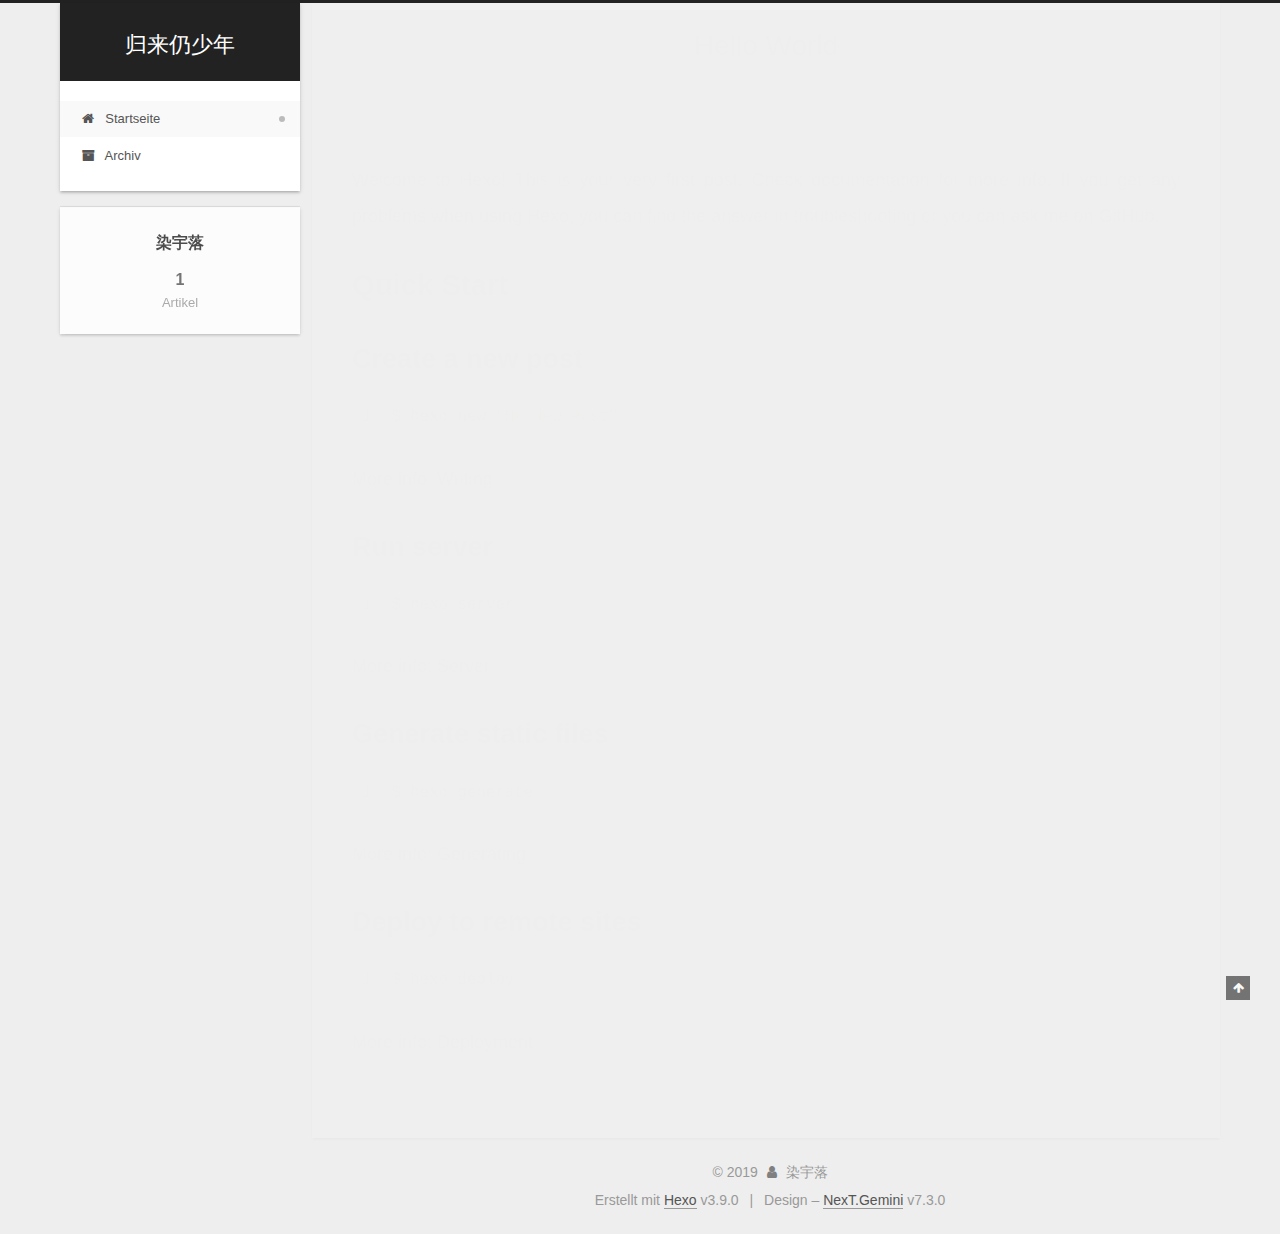
==== commit bb715314: "Site updated: 2019-08-25 00:53:18" ====
--- a/index.html
+++ b/index.html
@@ -4,7 +4,7 @@
 
 
 
-<html lang="en">
+<html lang="zh-Hans">
 <head>
   <meta charset="UTF-8">
 <meta name="viewport" content="width=device-width, initial-scale=1, maximum-scale=2">
@@ -47,20 +47,20 @@
     path: '',
     motion: {"enable":true,"async":false,"transition":{"post_block":"fadeIn","post_header":"slideDownIn","post_body":"slideDownIn","coll_header":"slideLeftIn","sidebar":"slideUpIn"}},
     translation: {
-      copy_button: 'Copy',
-      copy_success: 'Copied',
-      copy_failure: 'Copy failed'
+      copy_button: 'Kopieren',
+      copy_success: 'Kopiert',
+      copy_failure: 'Kopieren fehlgeschlagen'
     }
   };
 </script>
 
   <meta property="og:type" content="website">
-<meta property="og:title" content="Hexo">
+<meta property="og:title" content="归来仍少年">
 <meta property="og:url" content="http://yoursite.com/index.html">
-<meta property="og:site_name" content="Hexo">
-<meta property="og:locale" content="en">
+<meta property="og:site_name" content="归来仍少年">
+<meta property="og:locale" content="zh-Hans">
 <meta name="twitter:card" content="summary">
-<meta name="twitter:title" content="Hexo">
+<meta name="twitter:title" content="归来仍少年">
   <link rel="canonical" href="http://yoursite.com/">
 
 
@@ -75,7 +75,7 @@
   };
 </script>
 
-  <title>Hexo</title>
+  <title>归来仍少年</title>
   <meta name="generator" content="Hexo 3.9.0">
   
 
@@ -113,7 +113,7 @@
 
 </head>
 
-<body itemscope itemtype="http://schema.org/WebPage" lang="en">
+<body itemscope itemtype="http://schema.org/WebPage" lang="zh-Hans">
   <div class="container use-motion">
     <div class="headband"></div>
 
@@ -124,14 +124,14 @@
     <div>
       <a href="/" class="brand" rel="start">
         <span class="logo-line-before"><i></i></span>
-        <span class="site-title">Hexo</span>
+        <span class="site-title">归来仍少年</span>
         <span class="logo-line-after"><i></i></span>
       </a>
     </div>
   </div>
 
   <div class="site-nav-toggle">
-    <button aria-label="Toggle navigation bar">
+    <button aria-label="Navigationsleiste an/ausschalten">
       <span class="btn-bar"></span>
       <span class="btn-bar"></span>
       <span class="btn-bar"></span>
@@ -151,7 +151,7 @@
       
     
 
-    <a href="/" rel="section"><i class="menu-item-icon fa fa-fw fa-home"></i> <br>Home</a>
+    <a href="/" rel="section"><i class="menu-item-icon fa fa-fw fa-home"></i> <br>Startseite</a>
 
   </li>
       
@@ -162,7 +162,7 @@
       
     
 
-    <a href="/archives/" rel="section"><i class="menu-item-icon fa fa-fw fa-archive"></i> <br>Archives</a>
+    <a href="/archives/" rel="section"><i class="menu-item-icon fa fa-fw fa-archive"></i> <br>Archiv</a>
 
   </li>
   </ul>
@@ -194,13 +194,13 @@
     <link itemprop="mainEntityOfPage" href="http://yoursite.com/2019/08/24/hello-world/">
 
     <span hidden itemprop="author" itemscope itemtype="http://schema.org/Person">
-      <meta itemprop="name" content="John Doe">
+      <meta itemprop="name" content="染宇落">
       <meta itemprop="description" content="">
       <meta itemprop="image" content="/images/avatar.gif">
     </span>
 
     <span hidden itemprop="publisher" itemscope itemtype="http://schema.org/Organization">
-      <meta itemprop="name" content="Hexo">
+      <meta itemprop="name" content="归来仍少年">
     </span>
       <header class="post-header">
         <h1 class="post-title" itemprop="name headline">
@@ -214,13 +214,13 @@
               <span class="post-meta-item-icon">
                 <i class="fa fa-calendar-o"></i>
               </span>
-              <span class="post-meta-item-text">Posted on</span>
+              <span class="post-meta-item-text">Veröffentlicht am</span>
 
               
                 
               
 
-              <time title="Created: 2019-08-24 20:15:39" itemprop="dateCreated datePublished" datetime="2019-08-24T20:15:39+08:00">2019-08-24</time>
+              <time title="Erstellt: 2019-08-24 20:15:39" itemprop="dateCreated datePublished" datetime="2019-08-24T20:15:39+08:00">2019-08-24</time>
             </span>
           
 
@@ -291,10 +291,10 @@
 
       <ul class="sidebar-nav motion-element">
         <li class="sidebar-nav-toc" data-target="post-toc-wrap">
-          Table of Contents
+          Inhaltsverzeichnis
         </li>
         <li class="sidebar-nav-overview" data-target="site-overview-wrap">
-          Overview
+          Übersicht
         </li>
       </ul>
 
@@ -305,7 +305,7 @@
 
       <div class="site-overview-wrap sidebar-panel">
         <div class="site-author motion-element" itemprop="author" itemscope itemtype="http://schema.org/Person">
-  <p class="site-author-name" itemprop="name">John Doe</p>
+  <p class="site-author-name" itemprop="name">染宇落</p>
   <div class="site-description" itemprop="description"></div>
 </div>
   <nav class="site-state motion-element">
@@ -314,7 +314,7 @@
           <a href="/archives/">
         
           <span class="site-state-item-count">1</span>
-          <span class="site-state-item-name">posts</span>
+          <span class="site-state-item-name">Artikel</span>
         </a>
       </div>
     
@@ -338,11 +338,11 @@
   <span class="with-love" id="animate">
     <i class="fa fa-user"></i>
   </span>
-  <span class="author" itemprop="copyrightHolder">John Doe</span>
+  <span class="author" itemprop="copyrightHolder">染宇落</span>
 </div>
-  <div class="powered-by">Powered by <a href="https://hexo.io" class="theme-link" rel="noopener" target="_blank">Hexo</a> v3.9.0</div>
+  <div class="powered-by">Erstellt mit  <a href="https://hexo.io" class="theme-link" rel="noopener" target="_blank">Hexo</a> v3.9.0</div>
   <span class="post-meta-divider">|</span>
-  <div class="theme-info">Theme – <a href="https://theme-next.org" class="theme-link" rel="noopener" target="_blank">NexT.Gemini</a> v7.3.0</div>
+  <div class="theme-info">Design – <a href="https://theme-next.org" class="theme-link" rel="noopener" target="_blank">NexT.Gemini</a> v7.3.0</div>
 
         
 
--- a/css/main.css
+++ b/css/main.css
@@ -1679,7 +1679,7 @@
 }
 .links-of-author a::before,
 .links-of-author span.exturl::before {
-  background: #a14d77;
+  background: #a71838;
   border-radius: 50%;
   content: ' ';
   display: inline-block;
